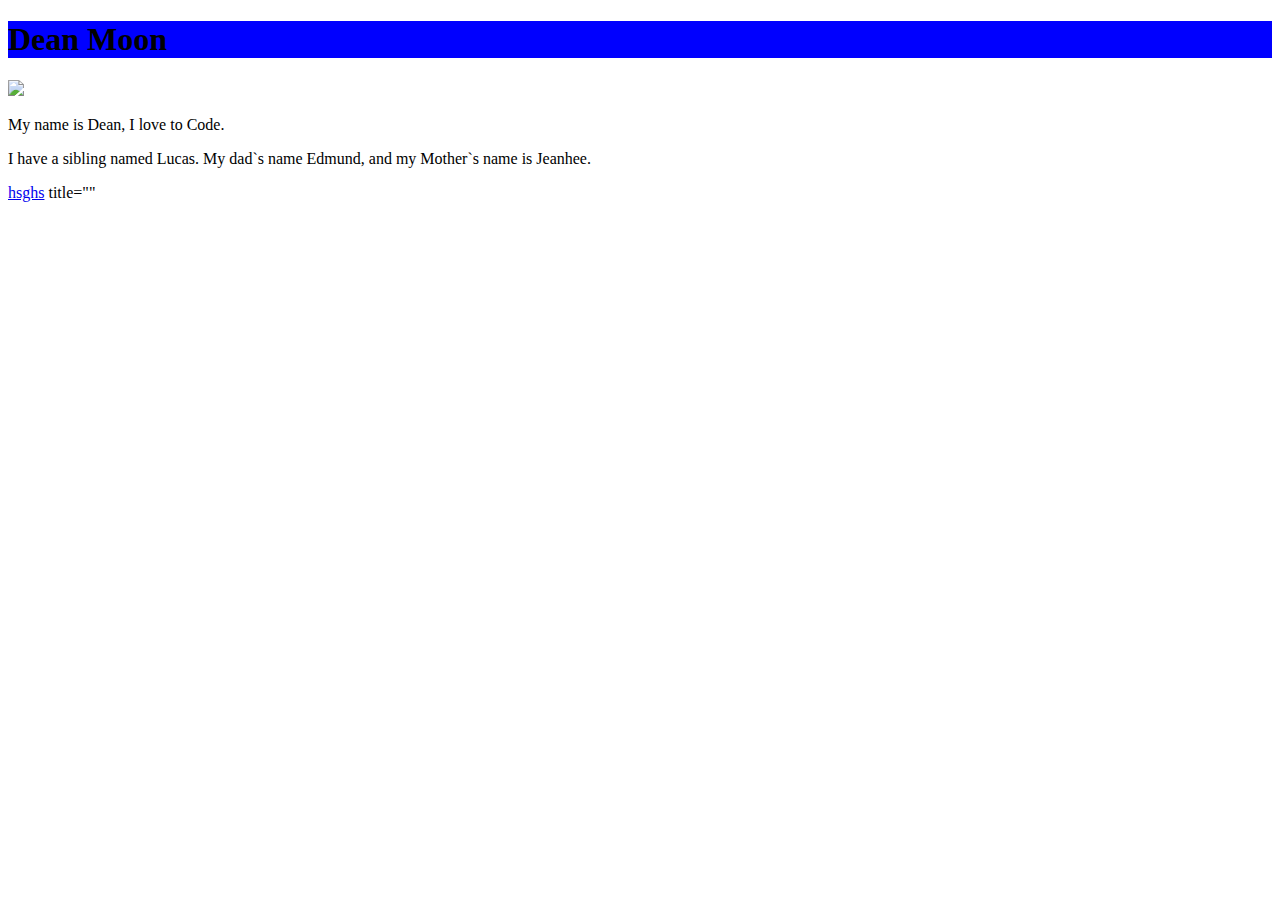
==== index.html @ 0bdb427e "added links" ====
<!DOCTYPE html>
<html>
<head>
	<title>Dean's Website</title>
	<link rel="stylesheet" type="text/css" href="style.css">
</head>

<body>
<h1>Dean Moon</h1>
<img src="dean.jpg">
<p>My name is Dean, I love to Code.</p>

<p>I have a sibling named Lucas. My dad`s name Edmund, and my Mother`s name is Jeanhee.</p>
<a href="dean.jpg" >hsghs</a>

title=""







</body>
</html>
---- style.css ----
h1 {background:blue;}   
img{
	height:500px;
}
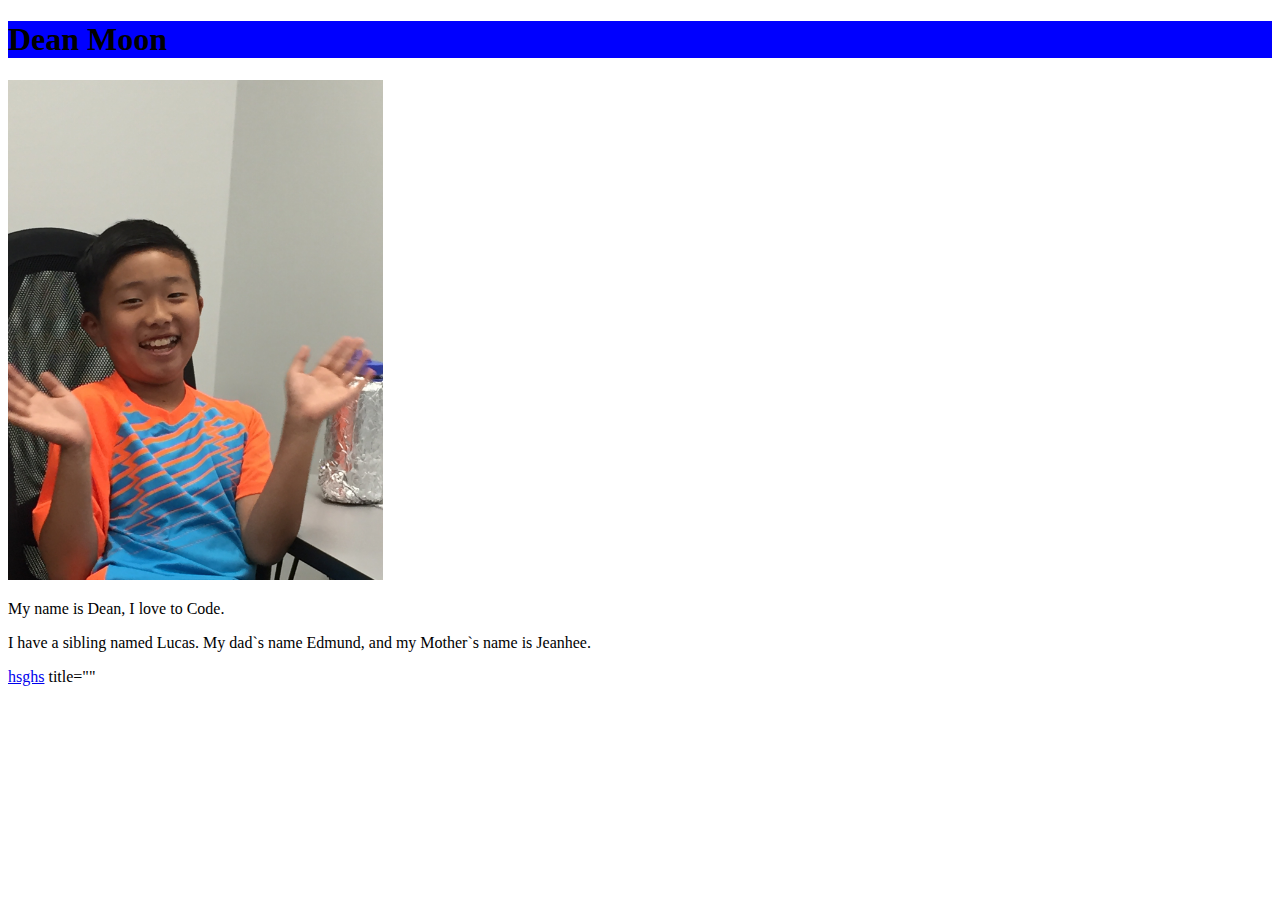
==== commit 6c52c432: "img fix" ====
--- a/index.html
+++ b/index.html
@@ -7,11 +7,11 @@
 
 <body>
 <h1>Dean Moon</h1>
-<img src="dean.jpg">
+<img src="Dean.jpg">
 <p>My name is Dean, I love to Code.</p>
 
 <p>I have a sibling named Lucas. My dad`s name Edmund, and my Mother`s name is Jeanhee.</p>
-<a href="dean.jpg" >hsghs</a>
+<a href="Dean.jpg" >hsghs</a>
 
 title=""
 
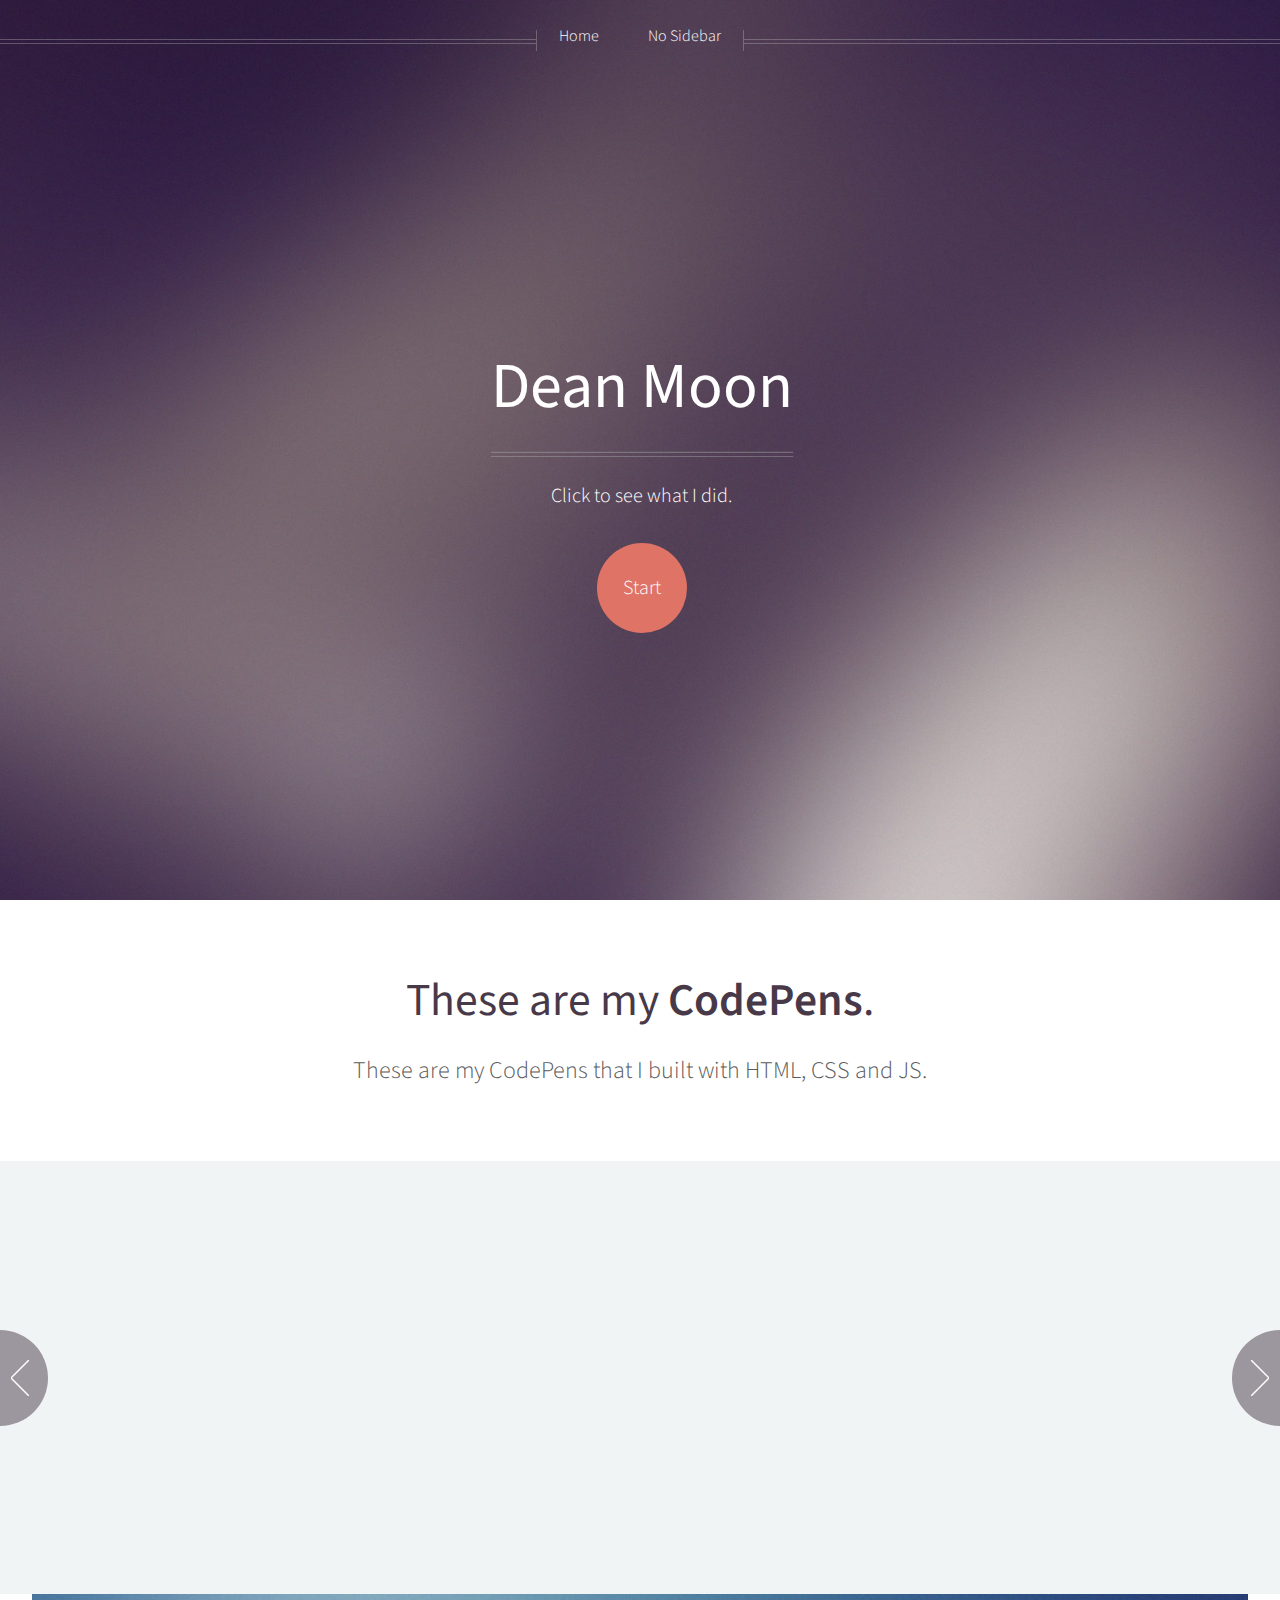
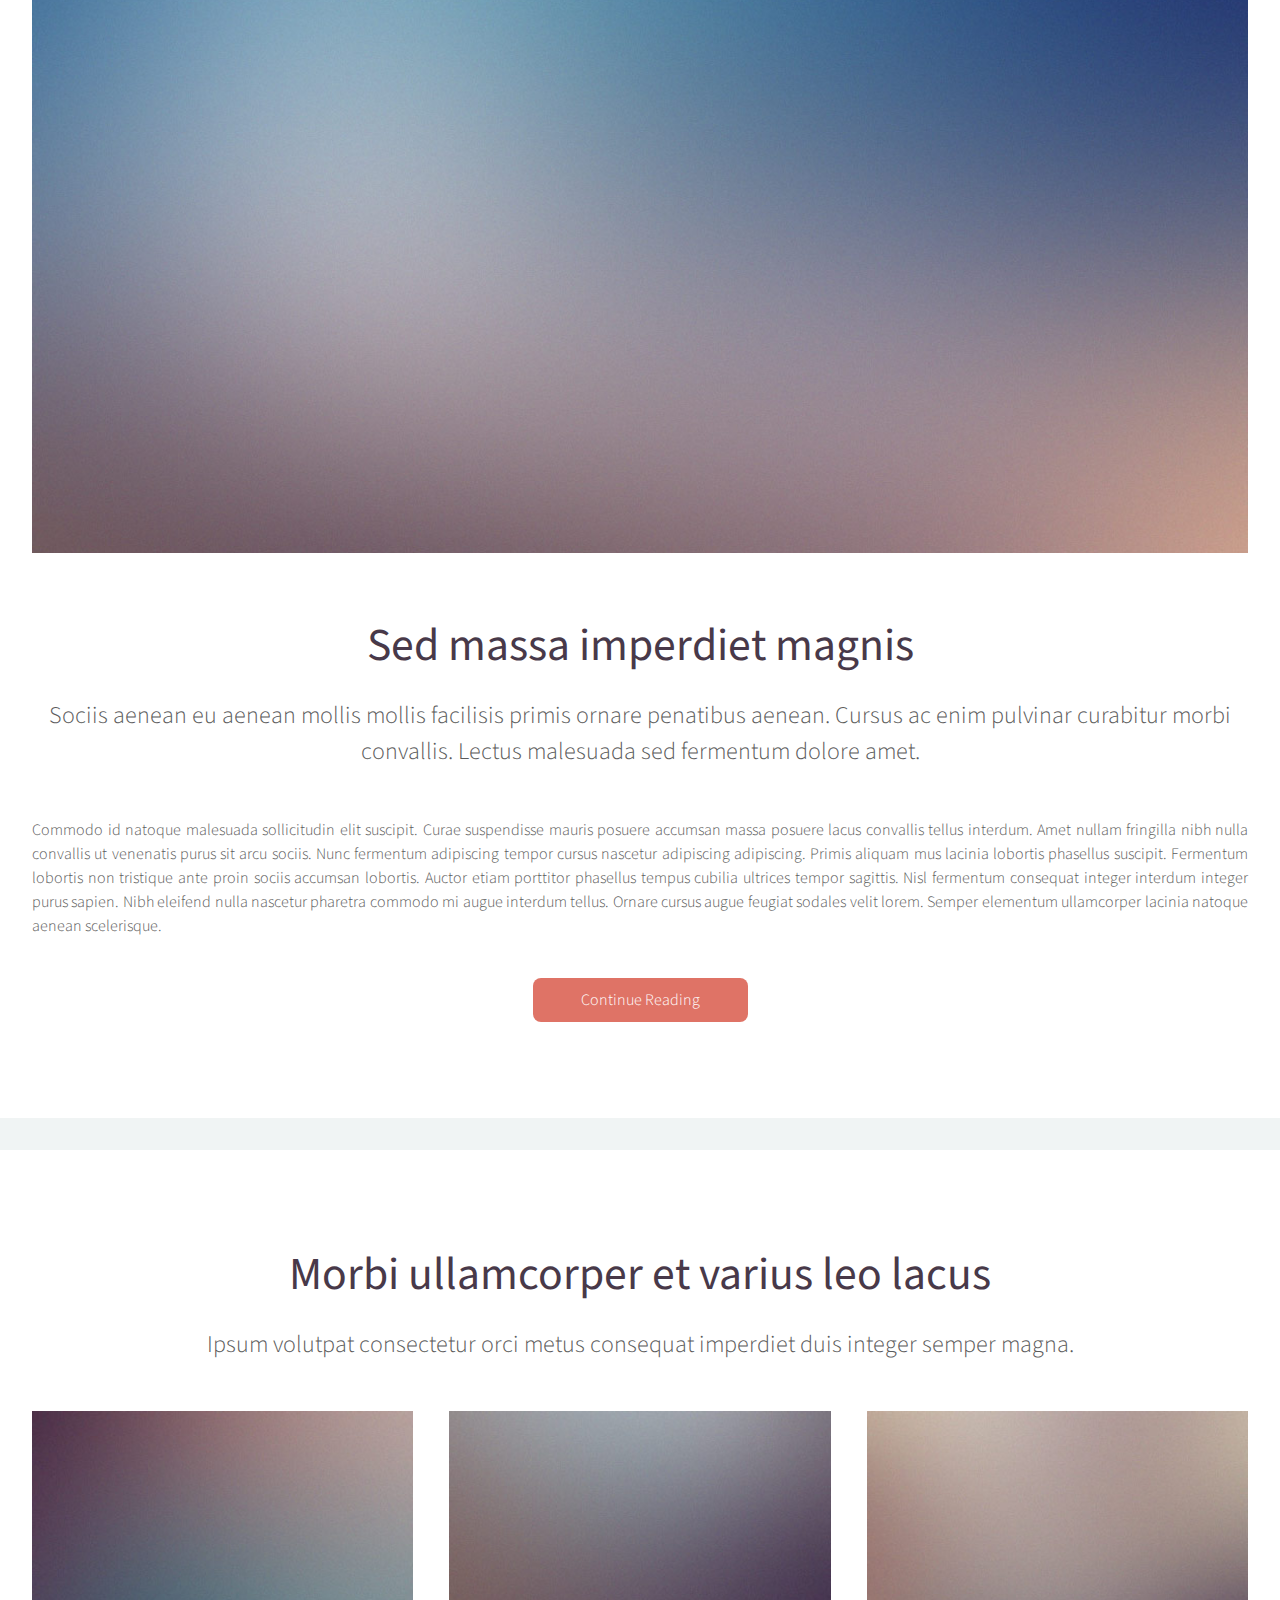
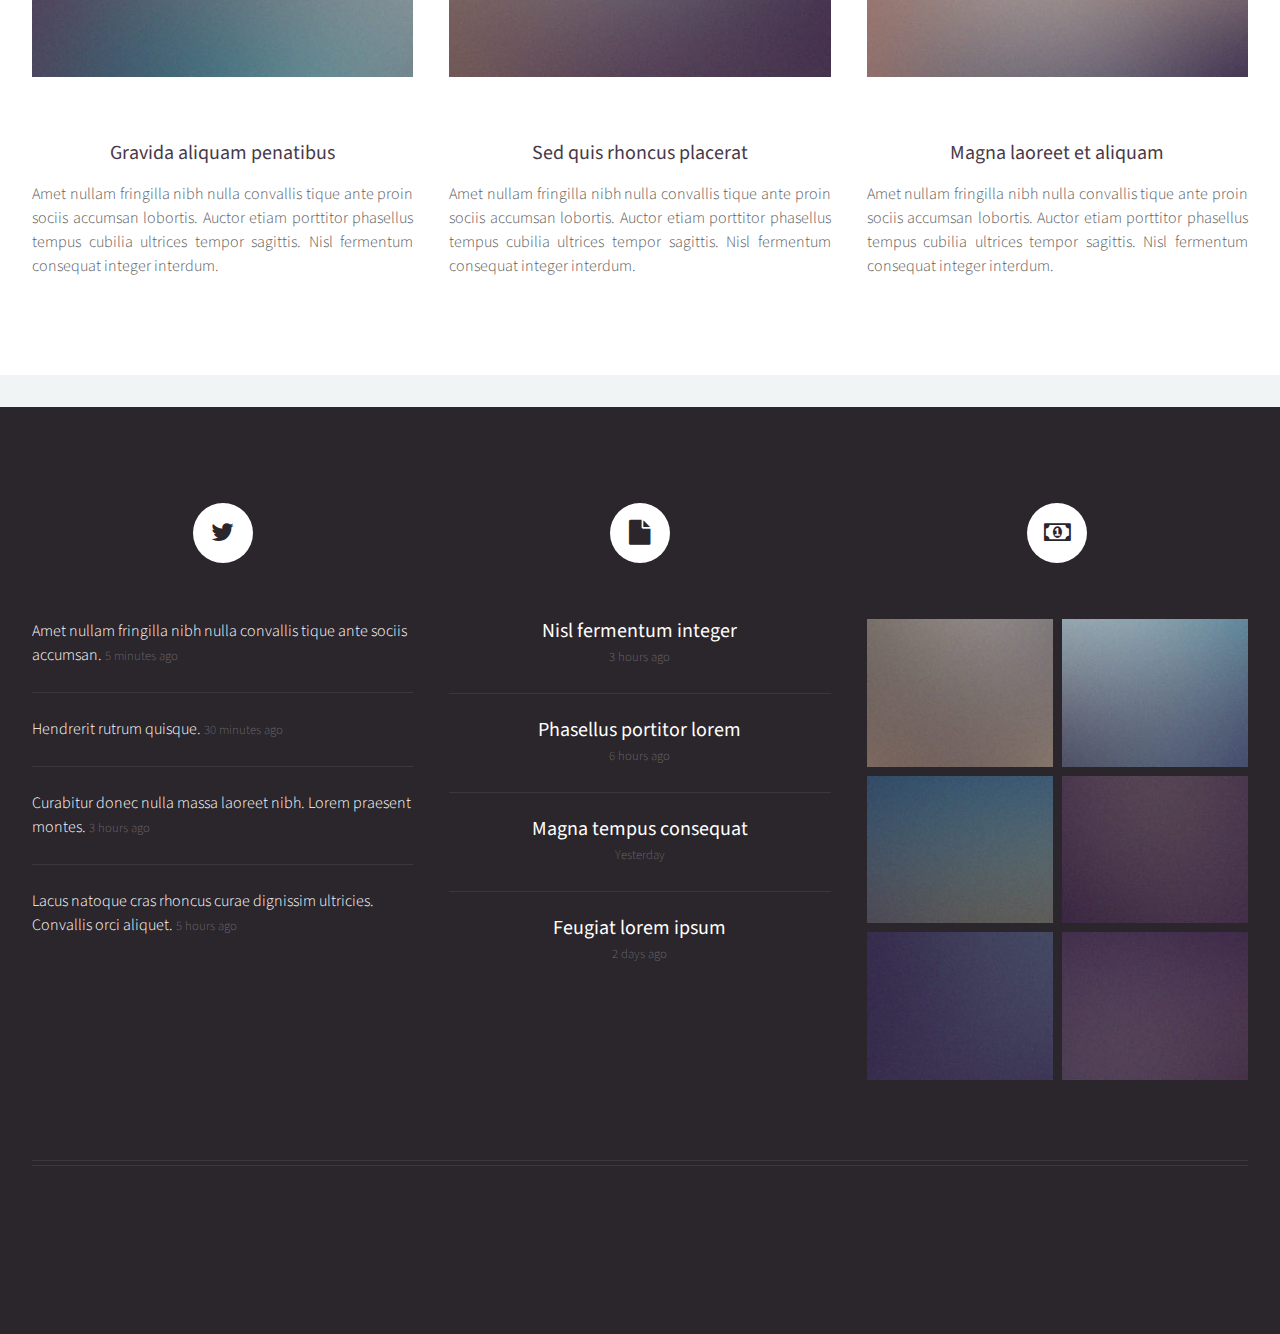
==== commit 46b3cc7b: "class 4" ====
--- a/index.html
+++ b/index.html
@@ -1,25 +1,387 @@
-<!DOCTYPE html>
-<html>
-<head>
-	<title>Dean's Website</title>
-	<link rel="stylesheet" type="text/css" href="style.css">
-</head>
-
-<body>
-<h1>Dean Moon</h1>
-<img src="Dean.jpg">
-<p>My name is Dean, I love to Code.</p>
-
-<p>I have a sibling named Lucas. My dad`s name Edmund, and my Mother`s name is Jeanhee.</p>
-<a href="Dean.jpg" >hsghs</a>
-
-title=""
-
-
-
-
-
-
-
-</body>
-</html>	+<!DOCTYPE HTML>
+<!--
+	Helios by HTML5 UP
+	html5up.net | @ajlkn
+	Free for personal and commercial use under the CCA 3.0 license (html5up.net/license)
+-->
+<html>
+	<head>
+		<title>By Dean Moon</title>
+		<meta charset="utf-8" />
+		<meta name="viewport" content="width=device-width, initial-scale=1" />
+		<!--[if lte IE 8]><script src="assets/js/ie/html5shiv.js"></script><![endif]-->
+		<link rel="stylesheet" href="assets/css/main.css" />
+		<!--[if lte IE 8]><link rel="stylesheet" href="assets/css/ie8.css" /><![endif]-->
+	</head>
+	<body class="homepage">
+		<div id="page-wrapper">
+
+			<!-- Header -->
+				<div id="header">
+
+					<!-- Inner -->
+						<div class="inner">
+							<header>
+								<h1><a href="index.html" id="logo">Dean Moon</a></h1>
+								<hr />
+								<p>Click to see what I did.</p>
+							</header>
+							<footer>
+								<a href="#banner" class="button circled scrolly">Start</a>
+							</footer>
+						</div>
+
+					<!-- Nav -->
+						<nav id="nav">
+							<ul>
+								<li><a href="index.html">Home</a></li>
+								<!--<li>
+									 <a href="#">Dropdown</a>
+									<ul>
+										<li><a href="#">Lorem ipsum dolor</a></li>
+										<li><a href="#">Magna phasellus</a></li>
+										<li><a href="#">Etiam dolore nisl</a></li>
+										<li>
+											<a href="#">And a submenu &hellip;</a>
+											<ul>
+												<li><a href="#">Lorem ipsum dolor</a></li>
+												<li><a href="#">Phasellus consequat</a></li>
+												<li><a href="#">Magna phasellus</a></li>
+												<li><a href="#">Etiam dolore nisl</a></li>
+											</ul>
+										</li>
+										<li><a href="#">Veroeros feugiat</a></li>
+									</ul> 
+								</li>-->
+								<!-- <li><a href="left-sidebar.html">Left Sidebar</a></li>
+								<li><a href="right-sidebar.html">Right Sidebar</a></li> -->
+								<li><a href="no-sidebar.html">No Sidebar</a></li>
+							</ul>
+						</nav>
+
+				</div>
+
+			<!-- Banner -->
+				<section id="banner">
+					<header>
+						<h2>These are my <strong>CodePens</strong>.</h2>
+						<p>
+							These are my CodePens that I built with HTML, CSS and JS.
+						</p>
+					</header>
+				</section>
+
+			<!-- Carousel -->
+				<section class="carousel">
+					<div class="reel">
+
+						<article>
+							<a href="#" class="image featured"><img src="images/pic01.jpg" alt="" /></a>
+							<header>
+								<h3><a href="#">Pulvinar sagittis congue</a></h3>
+							</header>
+							<p>Commodo id natoque malesuada sollicitudin elit suscipit magna.</p>
+						</article>
+
+						<article>
+							<a href="#" class="image featured"><img src="images/pic02.jpg" alt="" /></a>
+							<header>
+								<h3><a href="#">Fermentum sagittis proin</a></h3>
+							</header>
+							<p>Commodo id natoque malesuada sollicitudin elit suscipit magna.</p>
+						</article>
+
+						<article>
+							<a href="#" class="image featured"><img src="images/pic03.jpg" alt="" /></a>
+							<header>
+								<h3><a href="#">Sed quis rhoncus placerat</a></h3>
+							</header>
+							<p>Commodo id natoque malesuada sollicitudin elit suscipit magna.</p>
+						</article>
+
+						<article>
+							<a href="#" class="image featured"><img src="images/pic04.jpg" alt="" /></a>
+							<header>
+								<h3><a href="#">Ultrices urna sit lobortis</a></h3>
+							</header>
+							<p>Commodo id natoque malesuada sollicitudin elit suscipit magna.</p>
+						</article>
+
+						<article>
+							<a href="#" class="image featured"><img src="images/pic05.jpg" alt="" /></a>
+							<header>
+								<h3><a href="#">Varius magnis sollicitudin</a></h3>
+							</header>
+							<p>Commodo id natoque malesuada sollicitudin elit suscipit magna.</p>
+						</article>
+
+						<article>
+							<a href="#" class="image featured"><img src="images/pic01.jpg" alt="" /></a>
+							<header>
+								<h3><a href="#">Pulvinar sagittis congue</a></h3>
+							</header>
+							<p>Commodo id natoque malesuada sollicitudin elit suscipit magna.</p>
+						</article>
+
+						<article>
+							<a href="#" class="image featured"><img src="images/pic02.jpg" alt="" /></a>
+							<header>
+								<h3><a href="#">Fermentum sagittis proin</a></h3>
+							</header>
+							<p>Commodo id natoque malesuada sollicitudin elit suscipit magna.</p>
+						</article>
+
+						<article>
+							<a href="#" class="image featured"><img src="images/pic03.jpg" alt="" /></a>
+							<header>
+								<h3><a href="#">Sed quis rhoncus placerat</a></h3>
+							</header>
+							<p>Commodo id natoque malesuada sollicitudin elit suscipit magna.</p>
+						</article>
+
+						<article>
+							<a href="#" class="image featured"><img src="images/pic04.jpg" alt="" /></a>
+							<header>
+								<h3><a href="#">Ultrices urna sit lobortis</a></h3>
+							</header>
+							<p>Commodo id natoque malesuada sollicitudin elit suscipit magna.</p>
+						</article>
+
+						<article>
+							<a href="#" class="image featured"><img src="images/pic05.jpg" alt="" /></a>
+							<header>
+								<h3><a href="#">Varius magnis sollicitudin</a></h3>
+							</header>
+							<p>Commodo id natoque malesuada sollicitudin elit suscipit magna.</p>
+						</article>
+
+					</div>
+				</section>
+
+			<!-- Main -->
+				<div class="wrapper style2">
+
+					<article id="main" class="container special">
+						<a href="#" class="image featured"><img src="images/pic06.jpg" alt="" /></a>
+						<header>
+							<h2><a href="#">Sed massa imperdiet magnis</a></h2>
+							<p>
+								Sociis aenean eu aenean mollis mollis facilisis primis ornare penatibus aenean. Cursus ac enim
+								pulvinar curabitur morbi convallis. Lectus malesuada sed fermentum dolore amet.
+							</p>
+						</header>
+						<p>
+							Commodo id natoque malesuada sollicitudin elit suscipit. Curae suspendisse mauris posuere accumsan massa
+							posuere lacus convallis tellus interdum. Amet nullam fringilla nibh nulla convallis ut venenatis purus
+							sit arcu sociis. Nunc fermentum adipiscing tempor cursus nascetur adipiscing adipiscing. Primis aliquam
+							mus lacinia lobortis phasellus suscipit. Fermentum lobortis non tristique ante proin sociis accumsan
+							lobortis. Auctor etiam porttitor phasellus tempus cubilia ultrices tempor sagittis. Nisl fermentum
+							consequat integer interdum integer purus sapien. Nibh eleifend nulla nascetur pharetra commodo mi augue
+							interdum tellus. Ornare cursus augue feugiat sodales velit lorem. Semper elementum ullamcorper lacinia
+							natoque aenean scelerisque.
+						</p>
+						<footer>
+							<a href="#" class="button">Continue Reading</a>
+						</footer>
+					</article>
+
+				</div>
+
+			<!-- Features -->
+				<div class="wrapper style1">
+
+					<section id="features" class="container special">
+						<header>
+							<h2>Morbi ullamcorper et varius leo lacus</h2>
+							<p>Ipsum volutpat consectetur orci metus consequat imperdiet duis integer semper magna.</p>
+						</header>
+						<div class="row">
+							<article class="4u 12u(mobile) special">
+								<a href="#" class="image featured"><img src="images/pic07.jpg" alt="" /></a>
+								<header>
+									<h3><a href="#">Gravida aliquam penatibus</a></h3>
+								</header>
+								<p>
+									Amet nullam fringilla nibh nulla convallis tique ante proin sociis accumsan lobortis. Auctor etiam
+									porttitor phasellus tempus cubilia ultrices tempor sagittis. Nisl fermentum consequat integer interdum.
+								</p>
+							</article>
+							<article class="4u 12u(mobile) special">
+								<a href="#" class="image featured"><img src="images/pic08.jpg" alt="" /></a>
+								<header>
+									<h3><a href="#">Sed quis rhoncus placerat</a></h3>
+								</header>
+								<p>
+									Amet nullam fringilla nibh nulla convallis tique ante proin sociis accumsan lobortis. Auctor etiam
+									porttitor phasellus tempus cubilia ultrices tempor sagittis. Nisl fermentum consequat integer interdum.
+								</p>
+							</article>
+							<article class="4u 12u(mobile) special">
+								<a href="#" class="image featured"><img src="images/pic09.jpg" alt="" /></a>
+								<header>
+									<h3><a href="#">Magna laoreet et aliquam</a></h3>
+								</header>
+								<p>
+									Amet nullam fringilla nibh nulla convallis tique ante proin sociis accumsan lobortis. Auctor etiam
+									porttitor phasellus tempus cubilia ultrices tempor sagittis. Nisl fermentum consequat integer interdum.
+								</p>
+							</article>
+						</div>
+					</section>
+
+				</div>
+
+			<!-- Footer -->
+				<div id="footer">
+					<div class="container">
+						<div class="row">
+
+							<!-- Tweets -->
+								<section class="4u 12u(mobile)">
+									<header>
+										<h2 class="icon fa-twitter circled"><span class="label">Tweets</span></h2>
+									</header>
+									<ul class="divided">
+										<li>
+											<article class="tweet">
+												Amet nullam fringilla nibh nulla convallis tique ante sociis accumsan.
+												<span class="timestamp">5 minutes ago</span>
+											</article>
+										</li>
+										<li>
+											<article class="tweet">
+												Hendrerit rutrum quisque.
+												<span class="timestamp">30 minutes ago</span>
+											</article>
+										</li>
+										<li>
+											<article class="tweet">
+												Curabitur donec nulla massa laoreet nibh. Lorem praesent montes.
+												<span class="timestamp">3 hours ago</span>
+											</article>
+										</li>
+										<li>
+											<article class="tweet">
+												Lacus natoque cras rhoncus curae dignissim ultricies. Convallis orci aliquet.
+												<span class="timestamp">5 hours ago</span>
+											</article>
+										</li>
+									</ul>
+								</section>
+
+							<!-- Posts -->
+								<section class="4u 12u(mobile)">
+									<header>
+										<h2 class="icon fa-file circled"><span class="label">Posts</span></h2>
+									</header>
+									<ul class="divided">
+										<li>
+											<article class="post stub">
+												<header>
+													<h3><a href="#">Nisl fermentum integer</a></h3>
+												</header>
+												<span class="timestamp">3 hours ago</span>
+											</article>
+										</li>
+										<li>
+											<article class="post stub">
+												<header>
+													<h3><a href="#">Phasellus portitor lorem</a></h3>
+												</header>
+												<span class="timestamp">6 hours ago</span>
+											</article>
+										</li>
+										<li>
+											<article class="post stub">
+												<header>
+													<h3><a href="#">Magna tempus consequat</a></h3>
+												</header>
+												<span class="timestamp">Yesterday</span>
+											</article>
+										</li>
+										<li>
+											<article class="post stub">
+												<header>
+													<h3><a href="#">Feugiat lorem ipsum</a></h3>
+												</header>
+												<span class="timestamp">2 days ago</span>
+											</article>
+										</li>
+									</ul>
+								</section>
+
+							<!-- Photos -->
+								<section class="4u 12u(mobile)">
+									<header>
+										<h2 class="icon fa-money circled"><span class="label">Photos</span></h2>
+									</header>
+									<div class="row 25%">
+										<div class="6u">
+											<a href="#" class="image fit"><img src="images/pic10.jpg" alt="" /></a>
+										</div>
+										<div class="6u$">
+											<a href="#" class="image fit"><img src="images/pic11.jpg" alt="" /></a>
+										</div>
+										<div class="6u">
+											<a href="#" class="image fit"><img src="images/pic12.jpg" alt="" /></a>
+										</div>
+										<div class="6u$">
+											<a href="#" class="image fit"><img src="images/pic13.jpg" alt="" /></a>
+										</div>
+										<div class="6u">
+											<a href="#" class="image fit"><img src="images/pic14.jpg" alt="" /></a>
+										</div>
+										<div class="6u$">
+											<a href="#" class="image fit"><img src="images/pic15.jpg" alt="" /></a>
+										</div>
+									</div>
+								</section>
+
+						</div>
+						<hr />
+						<div class="row">
+							<div class="12u">
+
+								<!-- Contact -->
+									<!-- <section class="contact">
+										<header>
+											<h3>Nisl turpis nascetur interdum?</h3>
+										</header>
+										<p>Urna nisl non quis interdum mus ornare ridiculus egestas ridiculus lobortis vivamus tempor aliquet.</p>
+										<ul class="icons">
+											<li><a href="#" class="icon fa-twitter"><span class="label">Twitter</span></a></li>
+											<li><a href="#" class="icon fa-facebook"><span class="label">Facebook</span></a></li>
+											<li><a href="#" class="icon fa-instagram"><span class="label">Instagram</span></a></li>
+											<li><a href="#" class="icon fa-pinterest"><span class="label">Pinterest</span></a></li>
+											<li><a href="#" class="icon fa-dribbble"><span class="label">Dribbble</span></a></li>
+											<li><a href="#" class="icon fa-linkedin"><span class="label">Linkedin</span></a></li>
+										</ul>
+									</section>
+ -->
+								<!-- Copyright -->
+									<!-- <div class="copyright">
+										<ul class="menu">
+											<li>&copy; Untitled. All rights reserved.</li><li>Design: <a href="http://html5up.net">HTML5 UP</a></li>
+										</ul>
+									</div> -->
+
+							</div>
+
+						</div>
+					</div>
+				</div>
+
+		</div>
+
+		<!-- Scripts -->
+			<script src="assets/js/jquery.min.js"></script>
+			<script src="assets/js/jquery.dropotron.min.js"></script>
+			<script src="assets/js/jquery.scrolly.min.js"></script>
+			<script src="assets/js/jquery.onvisible.min.js"></script>
+			<script src="assets/js/skel.min.js"></script>
+			<script src="assets/js/util.js"></script>
+			<!--[if lte IE 8]><script src="assets/js/ie/respond.min.js"></script><![endif]-->
+			<script src="assets/js/main.js"></script>
+
+	</body>
+</html>--- a/assets/css/main.css
+++ b/assets/css/main.css
@@ -0,0 +1,3042 @@
+@import url("http://fonts.googleapis.com/css?family=Source+Sans+Pro:300,300italic,400,400italic,600");
+@import url("font-awesome.min.css");
+
+/*
+	Helios by HTML5 UP
+	html5up.net | @ajlkn
+	Free for personal and commercial use under the CCA 3.0 license (html5up.net/license)
+*/
+
+/* Reset */
+
+	html, body, div, span, applet, object, iframe, h1, h2, h3, h4, h5, h6, p, blockquote, pre, a, abbr, acronym, address, big, cite, code, del, dfn, em, img, ins, kbd, q, s, samp, small, strike, strong, sub, sup, tt, var, b, u, i, center, dl, dt, dd, ol, ul, li, fieldset, form, label, legend, table, caption, tbody, tfoot, thead, tr, th, td, article, aside, canvas, details, embed, figure, figcaption, footer, header, hgroup, menu, nav, output, ruby, section, summary, time, mark, audio, video {
+		margin: 0;
+		padding: 0;
+		border: 0;
+		font-size: 100%;
+		font: inherit;
+		vertical-align: baseline;
+	}
+
+	article, aside, details, figcaption, figure, footer, header, hgroup, menu, nav, section {
+		display: block;
+	}
+
+	body {
+		line-height: 1;
+	}
+
+	ol, ul {
+		list-style: none;
+	}
+
+	blockquote, q {
+		quotes: none;
+	}
+
+	blockquote:before, blockquote:after, q:before, q:after {
+		content: '';
+		content: none;
+	}
+
+	table {
+		border-collapse: collapse;
+		border-spacing: 0;
+	}
+
+	body {
+		-webkit-text-size-adjust: none;
+	}
+
+/* Box Model */
+
+	*, *:before, *:after {
+		-moz-box-sizing: border-box;
+		-webkit-box-sizing: border-box;
+		box-sizing: border-box;
+	}
+
+/* Containers */
+
+	.container {
+		margin-left: auto;
+		margin-right: auto;
+	}
+
+	.container.\31 25\25 {
+		width: 100%;
+		max-width: 1750px;
+		min-width: 1400px;
+	}
+
+	.container.\37 5\25 {
+		width: 1050px;
+	}
+
+	.container.\35 0\25 {
+		width: 700px;
+	}
+
+	.container.\32 5\25 {
+		width: 350px;
+	}
+
+	.container {
+		width: 1400px;
+	}
+
+	@media screen and (max-width: 1680px) {
+
+		.container.\31 25\25 {
+			width: 100%;
+			max-width: 1500px;
+			min-width: 1200px;
+		}
+
+		.container.\37 5\25 {
+			width: 900px;
+		}
+
+		.container.\35 0\25 {
+			width: 600px;
+		}
+
+		.container.\32 5\25 {
+			width: 300px;
+		}
+
+		.container {
+			width: 1200px;
+		}
+
+	}
+
+	@media screen and (max-width: 1280px) {
+
+		.container.\31 25\25 {
+			width: 100%;
+			max-width: 125%;
+			min-width: 100%;
+		}
+
+		.container.\37 5\25 {
+			width: 75%;
+		}
+
+		.container.\35 0\25 {
+			width: 50%;
+		}
+
+		.container.\32 5\25 {
+			width: 25%;
+		}
+
+		.container {
+			width: 100%;
+		}
+
+	}
+
+	@media screen and (max-width: 960px) {
+
+		.container.\31 25\25 {
+			width: 100%;
+			max-width: 125%;
+			min-width: 100%;
+		}
+
+		.container.\37 5\25 {
+			width: 75%;
+		}
+
+		.container.\35 0\25 {
+			width: 50%;
+		}
+
+		.container.\32 5\25 {
+			width: 25%;
+		}
+
+		.container {
+			width: 100%;
+		}
+
+	}
+
+	@media screen and (max-width: 840px) {
+
+		.container.\31 25\25 {
+			width: 100%;
+			max-width: 125%;
+			min-width: 100%;
+		}
+
+		.container.\37 5\25 {
+			width: 75%;
+		}
+
+		.container.\35 0\25 {
+			width: 50%;
+		}
+
+		.container.\32 5\25 {
+			width: 25%;
+		}
+
+		.container {
+			width: 100% !important;
+		}
+
+	}
+
+	@media screen and (max-width: 736px) {
+
+		.container.\31 25\25 {
+			width: 100%;
+			max-width: 125%;
+			min-width: 100%;
+		}
+
+		.container.\37 5\25 {
+			width: 75%;
+		}
+
+		.container.\35 0\25 {
+			width: 50%;
+		}
+
+		.container.\32 5\25 {
+			width: 25%;
+		}
+
+		.container {
+			width: 100% !important;
+		}
+
+	}
+
+/* Grid */
+
+	.row {
+		border-bottom: solid 1px transparent;
+		-moz-box-sizing: border-box;
+		-webkit-box-sizing: border-box;
+		box-sizing: border-box;
+	}
+
+	.row > * {
+		float: left;
+		-moz-box-sizing: border-box;
+		-webkit-box-sizing: border-box;
+		box-sizing: border-box;
+	}
+
+	.row:after, .row:before {
+		content: '';
+		display: block;
+		clear: both;
+		height: 0;
+	}
+
+	.row.uniform > * > :first-child {
+		margin-top: 0;
+	}
+
+	.row.uniform > * > :last-child {
+		margin-bottom: 0;
+	}
+
+	.row.\30 \25 > * {
+		padding: 0px 0 0 0px;
+	}
+
+	.row.\30 \25 {
+		margin: 0px 0 -1px 0px;
+	}
+
+	.row.uniform.\30 \25 > * {
+		padding: 0px 0 0 0px;
+	}
+
+	.row.uniform.\30 \25 {
+		margin: 0px 0 -1px 0px;
+	}
+
+	.row > * {
+		padding: 48px 0 0 48px;
+	}
+
+	.row {
+		margin: -48px 0 -1px -48px;
+	}
+
+	.row.uniform > * {
+		padding: 48px 0 0 48px;
+	}
+
+	.row.uniform {
+		margin: -48px 0 -1px -48px;
+	}
+
+	.row.\32 00\25 > * {
+		padding: 96px 0 0 96px;
+	}
+
+	.row.\32 00\25 {
+		margin: -96px 0 -1px -96px;
+	}
+
+	.row.uniform.\32 00\25 > * {
+		padding: 96px 0 0 96px;
+	}
+
+	.row.uniform.\32 00\25 {
+		margin: -96px 0 -1px -96px;
+	}
+
+	.row.\31 50\25 > * {
+		padding: 72px 0 0 72px;
+	}
+
+	.row.\31 50\25 {
+		margin: -72px 0 -1px -72px;
+	}
+
+	.row.uniform.\31 50\25 > * {
+		padding: 72px 0 0 72px;
+	}
+
+	.row.uniform.\31 50\25 {
+		margin: -72px 0 -1px -72px;
+	}
+
+	.row.\35 0\25 > * {
+		padding: 24px 0 0 24px;
+	}
+
+	.row.\35 0\25 {
+		margin: -24px 0 -1px -24px;
+	}
+
+	.row.uniform.\35 0\25 > * {
+		padding: 24px 0 0 24px;
+	}
+
+	.row.uniform.\35 0\25 {
+		margin: -24px 0 -1px -24px;
+	}
+
+	.row.\32 5\25 > * {
+		padding: 12px 0 0 12px;
+	}
+
+	.row.\32 5\25 {
+		margin: -12px 0 -1px -12px;
+	}
+
+	.row.uniform.\32 5\25 > * {
+		padding: 12px 0 0 12px;
+	}
+
+	.row.uniform.\32 5\25 {
+		margin: -12px 0 -1px -12px;
+	}
+
+	.\31 2u, .\31 2u\24 {
+		width: 100%;
+		clear: none;
+		margin-left: 0;
+	}
+
+	.\31 1u, .\31 1u\24 {
+		width: 91.6666666667%;
+		clear: none;
+		margin-left: 0;
+	}
+
+	.\31 0u, .\31 0u\24 {
+		width: 83.3333333333%;
+		clear: none;
+		margin-left: 0;
+	}
+
+	.\39 u, .\39 u\24 {
+		width: 75%;
+		clear: none;
+		margin-left: 0;
+	}
+
+	.\38 u, .\38 u\24 {
+		width: 66.6666666667%;
+		clear: none;
+		margin-left: 0;
+	}
+
+	.\37 u, .\37 u\24 {
+		width: 58.3333333333%;
+		clear: none;
+		margin-left: 0;
+	}
+
+	.\36 u, .\36 u\24 {
+		width: 50%;
+		clear: none;
+		margin-left: 0;
+	}
+
+	.\35 u, .\35 u\24 {
+		width: 41.6666666667%;
+		clear: none;
+		margin-left: 0;
+	}
+
+	.\34 u, .\34 u\24 {
+		width: 33.3333333333%;
+		clear: none;
+		margin-left: 0;
+	}
+
+	.\33 u, .\33 u\24 {
+		width: 25%;
+		clear: none;
+		margin-left: 0;
+	}
+
+	.\32 u, .\32 u\24 {
+		width: 16.6666666667%;
+		clear: none;
+		margin-left: 0;
+	}
+
+	.\31 u, .\31 u\24 {
+		width: 8.3333333333%;
+		clear: none;
+		margin-left: 0;
+	}
+
+	.\31 2u\24 + *,
+	.\31 1u\24 + *,
+	.\31 0u\24 + *,
+	.\39 u\24 + *,
+	.\38 u\24 + *,
+	.\37 u\24 + *,
+	.\36 u\24 + *,
+	.\35 u\24 + *,
+	.\34 u\24 + *,
+	.\33 u\24 + *,
+	.\32 u\24 + *,
+	.\31 u\24 + * {
+		clear: left;
+	}
+
+	.\-11u {
+		margin-left: 91.66667%;
+	}
+
+	.\-10u {
+		margin-left: 83.33333%;
+	}
+
+	.\-9u {
+		margin-left: 75%;
+	}
+
+	.\-8u {
+		margin-left: 66.66667%;
+	}
+
+	.\-7u {
+		margin-left: 58.33333%;
+	}
+
+	.\-6u {
+		margin-left: 50%;
+	}
+
+	.\-5u {
+		margin-left: 41.66667%;
+	}
+
+	.\-4u {
+		margin-left: 33.33333%;
+	}
+
+	.\-3u {
+		margin-left: 25%;
+	}
+
+	.\-2u {
+		margin-left: 16.66667%;
+	}
+
+	.\-1u {
+		margin-left: 8.33333%;
+	}
+
+	@media screen and (max-width: 1680px) {
+
+		.row > * {
+			padding: 48px 0 0 48px;
+		}
+
+		.row {
+			margin: -48px 0 -1px -48px;
+		}
+
+		.row.uniform > * {
+			padding: 48px 0 0 48px;
+		}
+
+		.row.uniform {
+			margin: -48px 0 -1px -48px;
+		}
+
+		.row.\32 00\25 > * {
+			padding: 96px 0 0 96px;
+		}
+
+		.row.\32 00\25 {
+			margin: -96px 0 -1px -96px;
+		}
+
+		.row.uniform.\32 00\25 > * {
+			padding: 96px 0 0 96px;
+		}
+
+		.row.uniform.\32 00\25 {
+			margin: -96px 0 -1px -96px;
+		}
+
+		.row.\31 50\25 > * {
+			padding: 72px 0 0 72px;
+		}
+
+		.row.\31 50\25 {
+			margin: -72px 0 -1px -72px;
+		}
+
+		.row.uniform.\31 50\25 > * {
+			padding: 72px 0 0 72px;
+		}
+
+		.row.uniform.\31 50\25 {
+			margin: -72px 0 -1px -72px;
+		}
+
+		.row.\35 0\25 > * {
+			padding: 24px 0 0 24px;
+		}
+
+		.row.\35 0\25 {
+			margin: -24px 0 -1px -24px;
+		}
+
+		.row.uniform.\35 0\25 > * {
+			padding: 24px 0 0 24px;
+		}
+
+		.row.uniform.\35 0\25 {
+			margin: -24px 0 -1px -24px;
+		}
+
+		.row.\32 5\25 > * {
+			padding: 12px 0 0 12px;
+		}
+
+		.row.\32 5\25 {
+			margin: -12px 0 -1px -12px;
+		}
+
+		.row.uniform.\32 5\25 > * {
+			padding: 12px 0 0 12px;
+		}
+
+		.row.uniform.\32 5\25 {
+			margin: -12px 0 -1px -12px;
+		}
+
+		.\31 2u\28wide\29, .\31 2u\24\28wide\29 {
+			width: 100%;
+			clear: none;
+			margin-left: 0;
+		}
+
+		.\31 1u\28wide\29, .\31 1u\24\28wide\29 {
+			width: 91.6666666667%;
+			clear: none;
+			margin-left: 0;
+		}
+
+		.\31 0u\28wide\29, .\31 0u\24\28wide\29 {
+			width: 83.3333333333%;
+			clear: none;
+			margin-left: 0;
+		}
+
+		.\39 u\28wide\29, .\39 u\24\28wide\29 {
+			width: 75%;
+			clear: none;
+			margin-left: 0;
+		}
+
+		.\38 u\28wide\29, .\38 u\24\28wide\29 {
+			width: 66.6666666667%;
+			clear: none;
+			margin-left: 0;
+		}
+
+		.\37 u\28wide\29, .\37 u\24\28wide\29 {
+			width: 58.3333333333%;
+			clear: none;
+			margin-left: 0;
+		}
+
+		.\36 u\28wide\29, .\36 u\24\28wide\29 {
+			width: 50%;
+			clear: none;
+			margin-left: 0;
+		}
+
+		.\35 u\28wide\29, .\35 u\24\28wide\29 {
+			width: 41.6666666667%;
+			clear: none;
+			margin-left: 0;
+		}
+
+		.\34 u\28wide\29, .\34 u\24\28wide\29 {
+			width: 33.3333333333%;
+			clear: none;
+			margin-left: 0;
+		}
+
+		.\33 u\28wide\29, .\33 u\24\28wide\29 {
+			width: 25%;
+			clear: none;
+			margin-left: 0;
+		}
+
+		.\32 u\28wide\29, .\32 u\24\28wide\29 {
+			width: 16.6666666667%;
+			clear: none;
+			margin-left: 0;
+		}
+
+		.\31 u\28wide\29, .\31 u\24\28wide\29 {
+			width: 8.3333333333%;
+			clear: none;
+			margin-left: 0;
+		}
+
+		.\31 2u\24\28wide\29 + *,
+		.\31 1u\24\28wide\29 + *,
+		.\31 0u\24\28wide\29 + *,
+		.\39 u\24\28wide\29 + *,
+		.\38 u\24\28wide\29 + *,
+		.\37 u\24\28wide\29 + *,
+		.\36 u\24\28wide\29 + *,
+		.\35 u\24\28wide\29 + *,
+		.\34 u\24\28wide\29 + *,
+		.\33 u\24\28wide\29 + *,
+		.\32 u\24\28wide\29 + *,
+		.\31 u\24\28wide\29 + * {
+			clear: left;
+		}
+
+		.\-11u\28wide\29 {
+			margin-left: 91.66667%;
+		}
+
+		.\-10u\28wide\29 {
+			margin-left: 83.33333%;
+		}
+
+		.\-9u\28wide\29 {
+			margin-left: 75%;
+		}
+
+		.\-8u\28wide\29 {
+			margin-left: 66.66667%;
+		}
+
+		.\-7u\28wide\29 {
+			margin-left: 58.33333%;
+		}
+
+		.\-6u\28wide\29 {
+			margin-left: 50%;
+		}
+
+		.\-5u\28wide\29 {
+			margin-left: 41.66667%;
+		}
+
+		.\-4u\28wide\29 {
+			margin-left: 33.33333%;
+		}
+
+		.\-3u\28wide\29 {
+			margin-left: 25%;
+		}
+
+		.\-2u\28wide\29 {
+			margin-left: 16.66667%;
+		}
+
+		.\-1u\28wide\29 {
+			margin-left: 8.33333%;
+		}
+
+	}
+
+	@media screen and (max-width: 1280px) {
+
+		.row > * {
+			padding: 36px 0 0 36px;
+		}
+
+		.row {
+			margin: -36px 0 -1px -36px;
+		}
+
+		.row.uniform > * {
+			padding: 36px 0 0 36px;
+		}
+
+		.row.uniform {
+			margin: -36px 0 -1px -36px;
+		}
+
+		.row.\32 00\25 > * {
+			padding: 72px 0 0 72px;
+		}
+
+		.row.\32 00\25 {
+			margin: -72px 0 -1px -72px;
+		}
+
+		.row.uniform.\32 00\25 > * {
+			padding: 72px 0 0 72px;
+		}
+
+		.row.uniform.\32 00\25 {
+			margin: -72px 0 -1px -72px;
+		}
+
+		.row.\31 50\25 > * {
+			padding: 54px 0 0 54px;
+		}
+
+		.row.\31 50\25 {
+			margin: -54px 0 -1px -54px;
+		}
+
+		.row.uniform.\31 50\25 > * {
+			padding: 54px 0 0 54px;
+		}
+
+		.row.uniform.\31 50\25 {
+			margin: -54px 0 -1px -54px;
+		}
+
+		.row.\35 0\25 > * {
+			padding: 18px 0 0 18px;
+		}
+
+		.row.\35 0\25 {
+			margin: -18px 0 -1px -18px;
+		}
+
+		.row.uniform.\35 0\25 > * {
+			padding: 18px 0 0 18px;
+		}
+
+		.row.uniform.\35 0\25 {
+			margin: -18px 0 -1px -18px;
+		}
+
+		.row.\32 5\25 > * {
+			padding: 9px 0 0 9px;
+		}
+
+		.row.\32 5\25 {
+			margin: -9px 0 -1px -9px;
+		}
+
+		.row.uniform.\32 5\25 > * {
+			padding: 9px 0 0 9px;
+		}
+
+		.row.uniform.\32 5\25 {
+			margin: -9px 0 -1px -9px;
+		}
+
+		.\31 2u\28normal\29, .\31 2u\24\28normal\29 {
+			width: 100%;
+			clear: none;
+			margin-left: 0;
+		}
+
+		.\31 1u\28normal\29, .\31 1u\24\28normal\29 {
+			width: 91.6666666667%;
+			clear: none;
+			margin-left: 0;
+		}
+
+		.\31 0u\28normal\29, .\31 0u\24\28normal\29 {
+			width: 83.3333333333%;
+			clear: none;
+			margin-left: 0;
+		}
+
+		.\39 u\28normal\29, .\39 u\24\28normal\29 {
+			width: 75%;
+			clear: none;
+			margin-left: 0;
+		}
+
+		.\38 u\28normal\29, .\38 u\24\28normal\29 {
+			width: 66.6666666667%;
+			clear: none;
+			margin-left: 0;
+		}
+
+		.\37 u\28normal\29, .\37 u\24\28normal\29 {
+			width: 58.3333333333%;
+			clear: none;
+			margin-left: 0;
+		}
+
+		.\36 u\28normal\29, .\36 u\24\28normal\29 {
+			width: 50%;
+			clear: none;
+			margin-left: 0;
+		}
+
+		.\35 u\28normal\29, .\35 u\24\28normal\29 {
+			width: 41.6666666667%;
+			clear: none;
+			margin-left: 0;
+		}
+
+		.\34 u\28normal\29, .\34 u\24\28normal\29 {
+			width: 33.3333333333%;
+			clear: none;
+			margin-left: 0;
+		}
+
+		.\33 u\28normal\29, .\33 u\24\28normal\29 {
+			width: 25%;
+			clear: none;
+			margin-left: 0;
+		}
+
+		.\32 u\28normal\29, .\32 u\24\28normal\29 {
+			width: 16.6666666667%;
+			clear: none;
+			margin-left: 0;
+		}
+
+		.\31 u\28normal\29, .\31 u\24\28normal\29 {
+			width: 8.3333333333%;
+			clear: none;
+			margin-left: 0;
+		}
+
+		.\31 2u\24\28normal\29 + *,
+		.\31 1u\24\28normal\29 + *,
+		.\31 0u\24\28normal\29 + *,
+		.\39 u\24\28normal\29 + *,
+		.\38 u\24\28normal\29 + *,
+		.\37 u\24\28normal\29 + *,
+		.\36 u\24\28normal\29 + *,
+		.\35 u\24\28normal\29 + *,
+		.\34 u\24\28normal\29 + *,
+		.\33 u\24\28normal\29 + *,
+		.\32 u\24\28normal\29 + *,
+		.\31 u\24\28normal\29 + * {
+			clear: left;
+		}
+
+		.\-11u\28normal\29 {
+			margin-left: 91.66667%;
+		}
+
+		.\-10u\28normal\29 {
+			margin-left: 83.33333%;
+		}
+
+		.\-9u\28normal\29 {
+			margin-left: 75%;
+		}
+
+		.\-8u\28normal\29 {
+			margin-left: 66.66667%;
+		}
+
+		.\-7u\28normal\29 {
+			margin-left: 58.33333%;
+		}
+
+		.\-6u\28normal\29 {
+			margin-left: 50%;
+		}
+
+		.\-5u\28normal\29 {
+			margin-left: 41.66667%;
+		}
+
+		.\-4u\28normal\29 {
+			margin-left: 33.33333%;
+		}
+
+		.\-3u\28normal\29 {
+			margin-left: 25%;
+		}
+
+		.\-2u\28normal\29 {
+			margin-left: 16.66667%;
+		}
+
+		.\-1u\28normal\29 {
+			margin-left: 8.33333%;
+		}
+
+	}
+
+	@media screen and (max-width: 960px) {
+
+		.row > * {
+			padding: 32px 0 0 32px;
+		}
+
+		.row {
+			margin: -32px 0 -1px -32px;
+		}
+
+		.row.uniform > * {
+			padding: 32px 0 0 32px;
+		}
+
+		.row.uniform {
+			margin: -32px 0 -1px -32px;
+		}
+
+		.row.\32 00\25 > * {
+			padding: 64px 0 0 64px;
+		}
+
+		.row.\32 00\25 {
+			margin: -64px 0 -1px -64px;
+		}
+
+		.row.uniform.\32 00\25 > * {
+			padding: 64px 0 0 64px;
+		}
+
+		.row.uniform.\32 00\25 {
+			margin: -64px 0 -1px -64px;
+		}
+
+		.row.\31 50\25 > * {
+			padding: 48px 0 0 48px;
+		}
+
+		.row.\31 50\25 {
+			margin: -48px 0 -1px -48px;
+		}
+
+		.row.uniform.\31 50\25 > * {
+			padding: 48px 0 0 48px;
+		}
+
+		.row.uniform.\31 50\25 {
+			margin: -48px 0 -1px -48px;
+		}
+
+		.row.\35 0\25 > * {
+			padding: 16px 0 0 16px;
+		}
+
+		.row.\35 0\25 {
+			margin: -16px 0 -1px -16px;
+		}
+
+		.row.uniform.\35 0\25 > * {
+			padding: 16px 0 0 16px;
+		}
+
+		.row.uniform.\35 0\25 {
+			margin: -16px 0 -1px -16px;
+		}
+
+		.row.\32 5\25 > * {
+			padding: 8px 0 0 8px;
+		}
+
+		.row.\32 5\25 {
+			margin: -8px 0 -1px -8px;
+		}
+
+		.row.uniform.\32 5\25 > * {
+			padding: 8px 0 0 8px;
+		}
+
+		.row.uniform.\32 5\25 {
+			margin: -8px 0 -1px -8px;
+		}
+
+		.\31 2u\28narrow\29, .\31 2u\24\28narrow\29 {
+			width: 100%;
+			clear: none;
+			margin-left: 0;
+		}
+
+		.\31 1u\28narrow\29, .\31 1u\24\28narrow\29 {
+			width: 91.6666666667%;
+			clear: none;
+			margin-left: 0;
+		}
+
+		.\31 0u\28narrow\29, .\31 0u\24\28narrow\29 {
+			width: 83.3333333333%;
+			clear: none;
+			margin-left: 0;
+		}
+
+		.\39 u\28narrow\29, .\39 u\24\28narrow\29 {
+			width: 75%;
+			clear: none;
+			margin-left: 0;
+		}
+
+		.\38 u\28narrow\29, .\38 u\24\28narrow\29 {
+			width: 66.6666666667%;
+			clear: none;
+			margin-left: 0;
+		}
+
+		.\37 u\28narrow\29, .\37 u\24\28narrow\29 {
+			width: 58.3333333333%;
+			clear: none;
+			margin-left: 0;
+		}
+
+		.\36 u\28narrow\29, .\36 u\24\28narrow\29 {
+			width: 50%;
+			clear: none;
+			margin-left: 0;
+		}
+
+		.\35 u\28narrow\29, .\35 u\24\28narrow\29 {
+			width: 41.6666666667%;
+			clear: none;
+			margin-left: 0;
+		}
+
+		.\34 u\28narrow\29, .\34 u\24\28narrow\29 {
+			width: 33.3333333333%;
+			clear: none;
+			margin-left: 0;
+		}
+
+		.\33 u\28narrow\29, .\33 u\24\28narrow\29 {
+			width: 25%;
+			clear: none;
+			margin-left: 0;
+		}
+
+		.\32 u\28narrow\29, .\32 u\24\28narrow\29 {
+			width: 16.6666666667%;
+			clear: none;
+			margin-left: 0;
+		}
+
+		.\31 u\28narrow\29, .\31 u\24\28narrow\29 {
+			width: 8.3333333333%;
+			clear: none;
+			margin-left: 0;
+		}
+
+		.\31 2u\24\28narrow\29 + *,
+		.\31 1u\24\28narrow\29 + *,
+		.\31 0u\24\28narrow\29 + *,
+		.\39 u\24\28narrow\29 + *,
+		.\38 u\24\28narrow\29 + *,
+		.\37 u\24\28narrow\29 + *,
+		.\36 u\24\28narrow\29 + *,
+		.\35 u\24\28narrow\29 + *,
+		.\34 u\24\28narrow\29 + *,
+		.\33 u\24\28narrow\29 + *,
+		.\32 u\24\28narrow\29 + *,
+		.\31 u\24\28narrow\29 + * {
+			clear: left;
+		}
+
+		.\-11u\28narrow\29 {
+			margin-left: 91.66667%;
+		}
+
+		.\-10u\28narrow\29 {
+			margin-left: 83.33333%;
+		}
+
+		.\-9u\28narrow\29 {
+			margin-left: 75%;
+		}
+
+		.\-8u\28narrow\29 {
+			margin-left: 66.66667%;
+		}
+
+		.\-7u\28narrow\29 {
+			margin-left: 58.33333%;
+		}
+
+		.\-6u\28narrow\29 {
+			margin-left: 50%;
+		}
+
+		.\-5u\28narrow\29 {
+			margin-left: 41.66667%;
+		}
+
+		.\-4u\28narrow\29 {
+			margin-left: 33.33333%;
+		}
+
+		.\-3u\28narrow\29 {
+			margin-left: 25%;
+		}
+
+		.\-2u\28narrow\29 {
+			margin-left: 16.66667%;
+		}
+
+		.\-1u\28narrow\29 {
+			margin-left: 8.33333%;
+		}
+
+	}
+
+	@media screen and (max-width: 840px) {
+
+		.row > * {
+			padding: 32px 0 0 32px;
+		}
+
+		.row {
+			margin: -32px 0 -1px -32px;
+		}
+
+		.row.uniform > * {
+			padding: 32px 0 0 32px;
+		}
+
+		.row.uniform {
+			margin: -32px 0 -1px -32px;
+		}
+
+		.row.\32 00\25 > * {
+			padding: 64px 0 0 64px;
+		}
+
+		.row.\32 00\25 {
+			margin: -64px 0 -1px -64px;
+		}
+
+		.row.uniform.\32 00\25 > * {
+			padding: 64px 0 0 64px;
+		}
+
+		.row.uniform.\32 00\25 {
+			margin: -64px 0 -1px -64px;
+		}
+
+		.row.\31 50\25 > * {
+			padding: 48px 0 0 48px;
+		}
+
+		.row.\31 50\25 {
+			margin: -48px 0 -1px -48px;
+		}
+
+		.row.uniform.\31 50\25 > * {
+			padding: 48px 0 0 48px;
+		}
+
+		.row.uniform.\31 50\25 {
+			margin: -48px 0 -1px -48px;
+		}
+
+		.row.\35 0\25 > * {
+			padding: 16px 0 0 16px;
+		}
+
+		.row.\35 0\25 {
+			margin: -16px 0 -1px -16px;
+		}
+
+		.row.uniform.\35 0\25 > * {
+			padding: 16px 0 0 16px;
+		}
+
+		.row.uniform.\35 0\25 {
+			margin: -16px 0 -1px -16px;
+		}
+
+		.row.\32 5\25 > * {
+			padding: 8px 0 0 8px;
+		}
+
+		.row.\32 5\25 {
+			margin: -8px 0 -1px -8px;
+		}
+
+		.row.uniform.\32 5\25 > * {
+			padding: 8px 0 0 8px;
+		}
+
+		.row.uniform.\32 5\25 {
+			margin: -8px 0 -1px -8px;
+		}
+
+		.\31 2u\28narrower\29, .\31 2u\24\28narrower\29 {
+			width: 100%;
+			clear: none;
+			margin-left: 0;
+		}
+
+		.\31 1u\28narrower\29, .\31 1u\24\28narrower\29 {
+			width: 91.6666666667%;
+			clear: none;
+			margin-left: 0;
+		}
+
+		.\31 0u\28narrower\29, .\31 0u\24\28narrower\29 {
+			width: 83.3333333333%;
+			clear: none;
+			margin-left: 0;
+		}
+
+		.\39 u\28narrower\29, .\39 u\24\28narrower\29 {
+			width: 75%;
+			clear: none;
+			margin-left: 0;
+		}
+
+		.\38 u\28narrower\29, .\38 u\24\28narrower\29 {
+			width: 66.6666666667%;
+			clear: none;
+			margin-left: 0;
+		}
+
+		.\37 u\28narrower\29, .\37 u\24\28narrower\29 {
+			width: 58.3333333333%;
+			clear: none;
+			margin-left: 0;
+		}
+
+		.\36 u\28narrower\29, .\36 u\24\28narrower\29 {
+			width: 50%;
+			clear: none;
+			margin-left: 0;
+		}
+
+		.\35 u\28narrower\29, .\35 u\24\28narrower\29 {
+			width: 41.6666666667%;
+			clear: none;
+			margin-left: 0;
+		}
+
+		.\34 u\28narrower\29, .\34 u\24\28narrower\29 {
+			width: 33.3333333333%;
+			clear: none;
+			margin-left: 0;
+		}
+
+		.\33 u\28narrower\29, .\33 u\24\28narrower\29 {
+			width: 25%;
+			clear: none;
+			margin-left: 0;
+		}
+
+		.\32 u\28narrower\29, .\32 u\24\28narrower\29 {
+			width: 16.6666666667%;
+			clear: none;
+			margin-left: 0;
+		}
+
+		.\31 u\28narrower\29, .\31 u\24\28narrower\29 {
+			width: 8.3333333333%;
+			clear: none;
+			margin-left: 0;
+		}
+
+		.\31 2u\24\28narrower\29 + *,
+		.\31 1u\24\28narrower\29 + *,
+		.\31 0u\24\28narrower\29 + *,
+		.\39 u\24\28narrower\29 + *,
+		.\38 u\24\28narrower\29 + *,
+		.\37 u\24\28narrower\29 + *,
+		.\36 u\24\28narrower\29 + *,
+		.\35 u\24\28narrower\29 + *,
+		.\34 u\24\28narrower\29 + *,
+		.\33 u\24\28narrower\29 + *,
+		.\32 u\24\28narrower\29 + *,
+		.\31 u\24\28narrower\29 + * {
+			clear: left;
+		}
+
+		.\-11u\28narrower\29 {
+			margin-left: 91.66667%;
+		}
+
+		.\-10u\28narrower\29 {
+			margin-left: 83.33333%;
+		}
+
+		.\-9u\28narrower\29 {
+			margin-left: 75%;
+		}
+
+		.\-8u\28narrower\29 {
+			margin-left: 66.66667%;
+		}
+
+		.\-7u\28narrower\29 {
+			margin-left: 58.33333%;
+		}
+
+		.\-6u\28narrower\29 {
+			margin-left: 50%;
+		}
+
+		.\-5u\28narrower\29 {
+			margin-left: 41.66667%;
+		}
+
+		.\-4u\28narrower\29 {
+			margin-left: 33.33333%;
+		}
+
+		.\-3u\28narrower\29 {
+			margin-left: 25%;
+		}
+
+		.\-2u\28narrower\29 {
+			margin-left: 16.66667%;
+		}
+
+		.\-1u\28narrower\29 {
+			margin-left: 8.33333%;
+		}
+
+	}
+
+	@media screen and (max-width: 736px) {
+
+		.row > * {
+			padding: 20px 0 0 20px;
+		}
+
+		.row {
+			margin: -20px 0 -1px -20px;
+		}
+
+		.row.uniform > * {
+			padding: 20px 0 0 20px;
+		}
+
+		.row.uniform {
+			margin: -20px 0 -1px -20px;
+		}
+
+		.row.\32 00\25 > * {
+			padding: 40px 0 0 40px;
+		}
+
+		.row.\32 00\25 {
+			margin: -40px 0 -1px -40px;
+		}
+
+		.row.uniform.\32 00\25 > * {
+			padding: 40px 0 0 40px;
+		}
+
+		.row.uniform.\32 00\25 {
+			margin: -40px 0 -1px -40px;
+		}
+
+		.row.\31 50\25 > * {
+			padding: 30px 0 0 30px;
+		}
+
+		.row.\31 50\25 {
+			margin: -30px 0 -1px -30px;
+		}
+
+		.row.uniform.\31 50\25 > * {
+			padding: 30px 0 0 30px;
+		}
+
+		.row.uniform.\31 50\25 {
+			margin: -30px 0 -1px -30px;
+		}
+
+		.row.\35 0\25 > * {
+			padding: 10px 0 0 10px;
+		}
+
+		.row.\35 0\25 {
+			margin: -10px 0 -1px -10px;
+		}
+
+		.row.uniform.\35 0\25 > * {
+			padding: 10px 0 0 10px;
+		}
+
+		.row.uniform.\35 0\25 {
+			margin: -10px 0 -1px -10px;
+		}
+
+		.row.\32 5\25 > * {
+			padding: 5px 0 0 5px;
+		}
+
+		.row.\32 5\25 {
+			margin: -5px 0 -1px -5px;
+		}
+
+		.row.uniform.\32 5\25 > * {
+			padding: 5px 0 0 5px;
+		}
+
+		.row.uniform.\32 5\25 {
+			margin: -5px 0 -1px -5px;
+		}
+
+		.\31 2u\28mobile\29, .\31 2u\24\28mobile\29 {
+			width: 100%;
+			clear: none;
+			margin-left: 0;
+		}
+
+		.\31 1u\28mobile\29, .\31 1u\24\28mobile\29 {
+			width: 91.6666666667%;
+			clear: none;
+			margin-left: 0;
+		}
+
+		.\31 0u\28mobile\29, .\31 0u\24\28mobile\29 {
+			width: 83.3333333333%;
+			clear: none;
+			margin-left: 0;
+		}
+
+		.\39 u\28mobile\29, .\39 u\24\28mobile\29 {
+			width: 75%;
+			clear: none;
+			margin-left: 0;
+		}
+
+		.\38 u\28mobile\29, .\38 u\24\28mobile\29 {
+			width: 66.6666666667%;
+			clear: none;
+			margin-left: 0;
+		}
+
+		.\37 u\28mobile\29, .\37 u\24\28mobile\29 {
+			width: 58.3333333333%;
+			clear: none;
+			margin-left: 0;
+		}
+
+		.\36 u\28mobile\29, .\36 u\24\28mobile\29 {
+			width: 50%;
+			clear: none;
+			margin-left: 0;
+		}
+
+		.\35 u\28mobile\29, .\35 u\24\28mobile\29 {
+			width: 41.6666666667%;
+			clear: none;
+			margin-left: 0;
+		}
+
+		.\34 u\28mobile\29, .\34 u\24\28mobile\29 {
+			width: 33.3333333333%;
+			clear: none;
+			margin-left: 0;
+		}
+
+		.\33 u\28mobile\29, .\33 u\24\28mobile\29 {
+			width: 25%;
+			clear: none;
+			margin-left: 0;
+		}
+
+		.\32 u\28mobile\29, .\32 u\24\28mobile\29 {
+			width: 16.6666666667%;
+			clear: none;
+			margin-left: 0;
+		}
+
+		.\31 u\28mobile\29, .\31 u\24\28mobile\29 {
+			width: 8.3333333333%;
+			clear: none;
+			margin-left: 0;
+		}
+
+		.\31 2u\24\28mobile\29 + *,
+		.\31 1u\24\28mobile\29 + *,
+		.\31 0u\24\28mobile\29 + *,
+		.\39 u\24\28mobile\29 + *,
+		.\38 u\24\28mobile\29 + *,
+		.\37 u\24\28mobile\29 + *,
+		.\36 u\24\28mobile\29 + *,
+		.\35 u\24\28mobile\29 + *,
+		.\34 u\24\28mobile\29 + *,
+		.\33 u\24\28mobile\29 + *,
+		.\32 u\24\28mobile\29 + *,
+		.\31 u\24\28mobile\29 + * {
+			clear: left;
+		}
+
+		.\-11u\28mobile\29 {
+			margin-left: 91.66667%;
+		}
+
+		.\-10u\28mobile\29 {
+			margin-left: 83.33333%;
+		}
+
+		.\-9u\28mobile\29 {
+			margin-left: 75%;
+		}
+
+		.\-8u\28mobile\29 {
+			margin-left: 66.66667%;
+		}
+
+		.\-7u\28mobile\29 {
+			margin-left: 58.33333%;
+		}
+
+		.\-6u\28mobile\29 {
+			margin-left: 50%;
+		}
+
+		.\-5u\28mobile\29 {
+			margin-left: 41.66667%;
+		}
+
+		.\-4u\28mobile\29 {
+			margin-left: 33.33333%;
+		}
+
+		.\-3u\28mobile\29 {
+			margin-left: 25%;
+		}
+
+		.\-2u\28mobile\29 {
+			margin-left: 16.66667%;
+		}
+
+		.\-1u\28mobile\29 {
+			margin-left: 8.33333%;
+		}
+
+	}
+
+/* Basic */
+
+	body {
+		background: #f0f4f4;
+		color: #5b5b5b;
+		font-size: 15pt;
+		line-height: 1.85em;
+		font-family: 'Source Sans Pro', sans-serif;
+		font-weight: 300;
+	}
+
+		body.is-loading *, body.is-loading *:after, body.is-loading *:before {
+			-moz-transition: none !important;
+			-webkit-transition: none !important;
+			-ms-transition: none !important;
+			transition: none !important;
+			-moz-animation: none !important;
+			-webkit-animation: none !important;
+			-ms-animation: none !important;
+			animation: none !important;
+		}
+
+	input, textarea, select {
+		font-size: 15pt;
+		line-height: 1.85em;
+		font-family: 'Source Sans Pro', sans-serif;
+		font-weight: 300;
+	}
+
+	h1, h2, h3, h4, h5, h6 {
+		font-weight: 400;
+		color: #483949;
+		line-height: 1.25em;
+	}
+
+	h1 a, h2 a, h3 a, h4 a, h5 a, h6 a {
+		color: inherit;
+		text-decoration: none;
+		border-bottom-color: transparent;
+	}
+
+	h1 strong, h2 strong, h3 strong, h4 strong, h5 strong, h6 strong {
+		font-weight: 600;
+	}
+
+	h2 {
+		font-size: 2.85em;
+	}
+
+	h3 {
+		font-size: 1.25em;
+	}
+
+	h4 {
+		font-size: 1em;
+		margin: 0 0 0.25em 0;
+	}
+
+	strong, b {
+		font-weight: 400;
+		color: #483949;
+	}
+
+	em, i {
+		font-style: italic;
+	}
+
+	a {
+		color: inherit;
+		border-bottom: solid 1px rgba(128, 128, 128, 0.15);
+		text-decoration: none;
+		-moz-transition: background-color 0.35s ease-in-out, color 0.35s ease-in-out, border-bottom-color 0.35s ease-in-out;
+		-webkit-transition: background-color 0.35s ease-in-out, color 0.35s ease-in-out, border-bottom-color 0.35s ease-in-out;
+		-ms-transition: background-color 0.35s ease-in-out, color 0.35s ease-in-out, border-bottom-color 0.35s ease-in-out;
+		transition: background-color 0.35s ease-in-out, color 0.35s ease-in-out, border-bottom-color 0.35s ease-in-out;
+	}
+
+		a:hover {
+			color: #ef8376;
+			border-bottom-color: transparent;
+		}
+
+	sub {
+		position: relative;
+		top: 0.5em;
+		font-size: 0.8em;
+	}
+
+	sup {
+		position: relative;
+		top: -0.5em;
+		font-size: 0.8em;
+	}
+
+	blockquote {
+		border-left: solid 0.5em #ddd;
+		padding: 1em 0 1em 2em;
+		font-style: italic;
+	}
+
+	p, ul, ol, dl, table {
+		margin-bottom: 1em;
+	}
+
+	p {
+		text-align: justify;
+	}
+
+	br.clear {
+		clear: both;
+	}
+
+	hr {
+		position: relative;
+		display: block;
+		border: 0;
+		top: 4.5em;
+		margin-bottom: 9em;
+		height: 6px;
+		border-top: solid 1px rgba(128, 128, 128, 0.2);
+		border-bottom: solid 1px rgba(128, 128, 128, 0.2);
+	}
+
+		hr:before, hr:after {
+			content: '';
+			position: absolute;
+			top: -8px;
+			display: block;
+			width: 1px;
+			height: 21px;
+			background: rgba(128, 128, 128, 0.2);
+		}
+
+		hr:before {
+			left: -1px;
+		}
+
+		hr:after {
+			right: -1px;
+		}
+
+	.timestamp {
+		color: rgba(128, 128, 128, 0.75);
+		font-size: 0.8em;
+	}
+
+/* Sections/Article */
+
+	section, article {
+		margin-bottom: 3em;
+	}
+
+		section > :last-child, section:last-child, article > :last-child, article:last-child {
+			margin-bottom: 0;
+		}
+
+		section.special > header, section.special > footer, article.special > header, article.special > footer {
+			text-align: center;
+		}
+
+	.row > section, .row > article {
+		margin-bottom: 0;
+	}
+
+	header {
+		margin: 0 0 1em 0;
+	}
+
+		header > p {
+			display: block;
+			font-size: 1.5em;
+			margin: 1em 0 2em 0;
+			line-height: 1.5em;
+			text-align: inherit;
+		}
+
+	footer {
+		margin: 2.5em 0 0 0;
+	}
+
+/* Image */
+
+	.image {
+		position: relative;
+		display: inline-block;
+		border: 0;
+		outline: 0;
+	}
+
+		.image img {
+			display: block;
+			width: 100%;
+		}
+
+		.image.fit {
+			display: block;
+			width: 100%;
+		}
+
+		.image.featured {
+			display: block;
+			width: 100%;
+			margin: 0 0 4em 0;
+		}
+
+		.image.left {
+			float: left;
+			margin: 0 2em 2em 0;
+		}
+
+		.image.centered {
+			display: block;
+			margin: 0 0 2em 0;
+		}
+
+			.image.centered img {
+				margin: 0 auto;
+				width: auto;
+			}
+
+/* List */
+
+	ul.default {
+		list-style: disc;
+		padding-left: 1em;
+	}
+
+		ul.default li {
+			padding-left: 0.5em;
+		}
+
+	ul.actions {
+		margin: 3em 0 0 0;
+	}
+
+		form ul.actions {
+			margin-top: 0;
+		}
+
+		ul.actions li {
+			display: inline-block;
+			margin: 0 0.75em 0 0.75em;
+		}
+
+			ul.actions li:first-child {
+				margin-left: 0;
+			}
+
+			ul.actions li:last-child {
+				margin-right: 0;
+			}
+
+	ul.divided li {
+		border-top: solid 1px rgba(128, 128, 128, 0.2);
+		padding-top: 1.5em;
+		margin-top: 1.5em;
+	}
+
+		ul.divided li:first-child {
+			border-top: 0;
+			padding-top: 0;
+			margin-top: 0;
+		}
+
+	ul.menu {
+		height: 1em;
+		line-height: 1em;
+	}
+
+		ul.menu li {
+			display: inline-block;
+			border-left: solid 1px rgba(128, 128, 128, 0.2);
+			padding-left: 1.25em;
+			margin-left: 1.25em;
+		}
+
+			ul.menu li:first-child {
+				border-left: 0;
+				padding-left: 0;
+				margin-left: 0;
+			}
+
+	ul.icons {
+		position: relative;
+		background: rgba(128, 128, 128, 0.05);
+		border-radius: 4em;
+		display: inline-block;
+		padding: 0.35em 0.75em 0.35em 0.75em;
+		font-size: 1.25em;
+		cursor: default;
+	}
+
+		ul.icons li {
+			display: inline-block;
+		}
+
+			ul.icons li a {
+				display: inline-block;
+				background: none;
+				width: 2.5em;
+				height: 2.5em;
+				line-height: 2.5em;
+				text-align: center;
+				border-radius: 100%;
+				border: 0;
+				color: inherit;
+			}
+
+				ul.icons li a:hover {
+					color: #ef8376;
+				}
+
+	ol.default {
+		list-style: decimal;
+		padding-left: 1.25em;
+	}
+
+		ol.default li {
+			padding-left: 0.25em;
+		}
+
+/* Form */
+
+	form label {
+		display: block;
+		font-weight: 400;
+		color: #483949;
+		margin: 0 0 1em 0;
+	}
+
+	form input[type="text"],
+	form input[type="email"],
+	form input[type="password"],
+	form select,
+	form textarea {
+		-webkit-appearance: none;
+		display: block;
+		border: 0;
+		background: #fafafa;
+		width: 100%;
+		border-radius: 0.5em;
+		border: solid 1px #E5E5E5;
+		padding: 1em;
+		-moz-transition: background-color 0.35s ease-in-out, border-color 0.35s ease-in-out;
+		-webkit-transition: background-color 0.35s ease-in-out, border-color 0.35s ease-in-out;
+		-ms-transition: background-color 0.35s ease-in-out, border-color 0.35s ease-in-out;
+		transition: background-color 0.35s ease-in-out, border-color 0.35s ease-in-out;
+	}
+
+		form input[type="text"]:focus,
+		form input[type="email"]:focus,
+		form input[type="password"]:focus,
+		form select:focus,
+		form textarea:focus {
+			background: #fff;
+			border-color: #df7366;
+		}
+
+	form input[type="text"],
+	form input[type="email"],
+	form input[type="password"],
+	form select {
+		line-height: 1em;
+	}
+
+	form textarea {
+		min-height: 9em;
+	}
+
+	form .formerize-placeholder {
+		color: #555 !important;
+	}
+
+	form ::-webkit-input-placeholder {
+		color: #555 !important;
+	}
+
+	form :-moz-placeholder {
+		color: #555 !important;
+	}
+
+	form ::-moz-placeholder {
+		color: #555 !important;
+	}
+
+	form :-ms-input-placeholder {
+		color: #555 !important;
+	}
+
+	form ::-moz-focus-inner {
+		border: 0;
+	}
+
+/* Table */
+
+	table {
+		width: 100%;
+	}
+
+		table.default {
+			width: 100%;
+		}
+
+			table.default tbody tr {
+				border-top: solid 1px #e5e5e5;
+			}
+
+				table.default tbody tr:first-child {
+					border-top: 0;
+				}
+
+				table.default tbody tr:nth-child(2n+1) {
+					background: #fafafa;
+				}
+
+			table.default td {
+				padding: 0.5em 1em 0.5em 1em;
+			}
+
+			table.default th {
+				text-align: left;
+				font-weight: 400;
+				padding: 0.5em 1em 0.5em 1em;
+			}
+
+			table.default thead {
+				border-bottom: solid 2px #e5e5e5;
+			}
+
+			table.default tfoot {
+				border-top: solid 2px #e5e5e5;
+			}
+
+/* Button */
+
+	input[type="button"],
+	input[type="submit"],
+	input[type="reset"],
+	button,
+	.button {
+		position: relative;
+		display: inline-block;
+		background: #df7366;
+		color: #fff;
+		text-align: center;
+		border-radius: 0.5em;
+		text-decoration: none;
+		padding: 0.65em 3em 0.65em 3em;
+		border: 0;
+		cursor: pointer;
+		outline: 0;
+		font-weight: 300;
+		-moz-transition: background-color 0.35s ease-in-out, color 0.35s ease-in-out, border-bottom-color 0.35s ease-in-out;
+		-webkit-transition: background-color 0.35s ease-in-out, color 0.35s ease-in-out, border-bottom-color 0.35s ease-in-out;
+		-ms-transition: background-color 0.35s ease-in-out, color 0.35s ease-in-out, border-bottom-color 0.35s ease-in-out;
+		transition: background-color 0.35s ease-in-out, color 0.35s ease-in-out, border-bottom-color 0.35s ease-in-out;
+	}
+
+		input[type="button"]:hover,
+		input[type="submit"]:hover,
+		input[type="reset"]:hover,
+		button:hover,
+		.button:hover {
+			color: #fff;
+			background: #ef8376;
+		}
+
+		input[type="button"].alt,
+		input[type="submit"].alt,
+		input[type="reset"].alt,
+		button.alt,
+		.button.alt {
+			background: #2B252C;
+		}
+
+			input[type="button"].alt:hover,
+			input[type="submit"].alt:hover,
+			input[type="reset"].alt:hover,
+			button.alt:hover,
+			.button.alt:hover {
+				background: #3B353C;
+			}
+
+/* Post */
+
+	.post.stub {
+		text-align: center;
+	}
+
+		.post.stub header {
+			margin: 0;
+		}
+
+/* Icons */
+
+	.icon {
+		text-decoration: none;
+	}
+
+		.icon:before {
+			display: inline-block;
+			font-family: FontAwesome;
+			font-size: 1.25em;
+			text-decoration: none;
+			font-style: normal;
+			font-weight: normal;
+			line-height: 1;
+			-webkit-font-smoothing: antialiased;
+			-moz-osx-font-smoothing: grayscale;
+		}
+
+		.icon > .label {
+			display: none;
+		}
+
+		.icon.circled {
+			position: relative;
+			display: inline-block;
+			background: #2b252c;
+			color: #fff;
+			border-radius: 100%;
+			width: 3em;
+			height: 3em;
+			line-height: 3.25em;
+			text-align: center;
+			font-size: 1.25em;
+		}
+
+			header .icon.circled {
+				margin: 0 0 2em 0;
+			}
+
+/* Wrapper */
+
+	.wrapper {
+		background: #fff;
+		margin: 0 0 2em 0;
+		padding: 6em 0 6em 0;
+	}
+
+		.wrapper.style2 {
+			padding-top: 0;
+		}
+
+/* Header */
+
+	#header {
+		position: relative;
+		background-image: url("../../images/header.jpg");
+		background-size: cover;
+		background-position: center center;
+		background-attachment: fixed;
+		color: #fff;
+		text-align: center;
+		padding: 7.5em 0 2em 0;
+		cursor: default;
+	}
+
+		#header:before {
+			content: '';
+			display: inline-block;
+			vertical-align: middle;
+			height: 100%;
+		}
+
+		#header .inner {
+			position: relative;
+			z-index: 1;
+			margin: 0;
+			display: inline-block;
+			vertical-align: middle;
+		}
+
+		#header header {
+			display: inline-block;
+		}
+
+			#header header > p {
+				font-size: 1.25em;
+				margin: 0;
+			}
+
+		#header h1 {
+			color: #fff;
+			font-size: 3em;
+			line-height: 1em;
+		}
+
+			#header h1 a {
+				color: inherit;
+			}
+
+		#header .button {
+			display: inline-block;
+			border-radius: 100%;
+			width: 4.5em;
+			height: 4.5em;
+			line-height: 4.5em;
+			text-align: center;
+			font-size: 1.25em;
+			padding: 0;
+		}
+
+		#header hr {
+			top: 1.5em;
+			margin-bottom: 3em;
+			border-bottom-color: rgba(192, 192, 192, 0.35);
+			box-shadow: inset 0 1px 0 0 rgba(192, 192, 192, 0.35);
+		}
+
+			#header hr:before, #header hr:after {
+				background: rgba(192, 192, 192, 0.35);
+			}
+
+		#header footer {
+			margin: 1em 0 0 0;
+		}
+
+	body.homepage #header {
+		height: 100vh;
+		min-height: 40em;
+	}
+
+		body.homepage #header h1 {
+			font-size: 4em;
+		}
+
+		body.homepage #header:after {
+			content: '';
+			background: #1C0920;
+			display: block;
+			position: absolute;
+			left: 0;
+			top: 0;
+			width: 100%;
+			height: 100%;
+			opacity: 0;
+			-moz-transition: opacity 2.5s ease-in-out;
+			-webkit-transition: opacity 2.5s ease-in-out;
+			-ms-transition: opacity 2.5s ease-in-out;
+			transition: opacity 2.5s ease-in-out;
+			-moz-transition-delay: 0.5s;
+			-webkit-transition-delay: 0.5s;
+			-ms-transition-delay: 0.5s;
+			transition-delay: 0.5s;
+		}
+
+	body.homepage.is-loading #header:after {
+		opacity: 1;
+	}
+
+/* Nav */
+
+	#nav {
+		position: absolute;
+		top: 0;
+		left: 0;
+		width: 100%;
+		text-align: center;
+		padding: 1.5em 0 1.5em 0;
+		z-index: 1;
+		overflow: hidden;
+	}
+
+		#nav > ul {
+			line-height: 0px;
+			position: relative;
+			display: inline-block;
+			margin: 0;
+			height: 21px;
+			border-left: solid 1px rgba(192, 192, 192, 0.35);
+			border-right: solid 1px rgba(192, 192, 192, 0.35);
+		}
+
+			#nav > ul:before, #nav > ul:after {
+				content: '';
+				display: block;
+				width: 300%;
+				position: absolute;
+				top: 50%;
+				margin-top: -2px;
+				height: 5px;
+				border-top: solid 1px rgba(192, 192, 192, 0.35);
+				border-bottom: solid 1px rgba(192, 192, 192, 0.35);
+			}
+
+			#nav > ul:before {
+				left: 100%;
+				margin-left: 1px;
+			}
+
+			#nav > ul:after {
+				right: 100%;
+				margin-right: 1px;
+			}
+
+			#nav > ul > li {
+				display: inline-block;
+				margin: -9px 0.5em 0 0.5em;
+				border-radius: 0.5em;
+				padding: 0.85em;
+				border: solid 1px transparent;
+				-moz-transition: color 0.35s ease-in-out, border-color 0.35s ease-in-out;
+				-webkit-transition: color 0.35s ease-in-out, border-color 0.35s ease-in-out;
+				-ms-transition: color 0.35s ease-in-out, border-color 0.35s ease-in-out;
+				transition: color 0.35s ease-in-out, border-color 0.35s ease-in-out;
+			}
+
+				#nav > ul > li.active {
+					border-color: rgba(192, 192, 192, 0.35);
+				}
+
+				#nav > ul > li > a, #nav > ul > li > span {
+					display: block;
+					color: inherit;
+					text-decoration: none;
+					border: 0;
+					outline: 0;
+				}
+
+				#nav > ul > li > ul {
+					display: none;
+				}
+
+	.dropotron {
+		background: rgba(255, 255, 255, 0.975);
+		padding: 1em 1.25em 1em 1.25em;
+		line-height: 1em;
+		height: auto;
+		text-align: left;
+		border-radius: 0.5em;
+		box-shadow: 0 0.15em 0.25em 0 rgba(0, 0, 0, 0.25);
+		min-width: 12em;
+		margin-top: -1em;
+	}
+
+		.dropotron li {
+			border-top: solid 1px rgba(128, 128, 128, 0.2);
+			color: #5b5b5b;
+		}
+
+			.dropotron li:first-child {
+				border-top: 0;
+			}
+
+			.dropotron li:hover {
+				color: #ef8376;
+			}
+
+			.dropotron li a, .dropotron li span {
+				display: block;
+				border: 0;
+				padding: 0.5em 0 0.5em 0;
+				-moz-transition: color 0.35s ease-in-out;
+				-webkit-transition: color 0.35s ease-in-out;
+				-ms-transition: color 0.35s ease-in-out;
+				transition: color 0.35s ease-in-out;
+			}
+
+		.dropotron.level-0 {
+			margin-top: 2em;
+			font-size: 0.9em;
+		}
+
+			.dropotron.level-0:before {
+				content: '';
+				position: absolute;
+				left: 50%;
+				top: -0.7em;
+				margin-left: -0.75em;
+				border-bottom: solid 0.75em rgba(255, 255, 255, 0.975);
+				border-left: solid 0.75em rgba(64, 64, 64, 0);
+				border-right: solid 0.75em rgba(64, 64, 64, 0);
+			}
+
+/* Banner */
+
+	#banner {
+		background: #fff;
+		text-align: center;
+		padding: 4.5em 0 4.5em 0;
+		margin-bottom: 0;
+	}
+
+		#banner header > p {
+			margin-bottom: 0;
+		}
+
+/* Content */
+
+	#content > hr {
+		top: 3em;
+		margin-bottom: 6em;
+	}
+
+	#content > section {
+		margin-bottom: 0;
+	}
+
+/* Sidebar */
+
+	#sidebar > hr {
+		top: 3em;
+		margin-bottom: 6em;
+	}
+
+		#sidebar > hr.first {
+			display: none;
+		}
+
+	#sidebar > section {
+		margin-bottom: 0;
+	}
+
+/* Main */
+
+	#main {
+		margin-bottom: 0;
+	}
+
+		#main section:first-of-type {
+			padding-top: 2em;
+		}
+
+/* Footer */
+
+	#footer {
+		position: relative;
+		overflow: hidden;
+		padding: 6em 0 6em 0;
+		background: #2b252c;
+		color: #fff;
+	}
+
+		#footer .icon.circled {
+			background: #fff;
+			color: #2b252c;
+		}
+
+		#footer header {
+			text-align: center;
+			cursor: default;
+		}
+
+		#footer h2, #footer h3, #footer h4, #footer h5, #footer h6 {
+			color: #fff;
+		}
+
+		#footer .contact {
+			text-align: center;
+		}
+
+			#footer .contact p {
+				text-align: center;
+				margin: 0 0 3em 0;
+			}
+
+		#footer .copyright {
+			text-align: center;
+			color: rgba(128, 128, 128, 0.75);
+			font-size: 0.8em;
+			cursor: default;
+		}
+
+			#footer .copyright a {
+				color: rgba(128, 128, 128, 0.75);
+			}
+
+				#footer .copyright a:hover {
+					color: rgba(212, 212, 212, 0.85);
+				}
+
+/* Carousel */
+
+	.carousel {
+		position: relative;
+		overflow: hidden;
+		padding: 2em 0 2em 0;
+		margin-bottom: 0;
+	}
+
+		.carousel .forward, .carousel .backward {
+			position: absolute;
+			top: 50%;
+			width: 6em;
+			height: 12em;
+			margin-top: -6em;
+			cursor: pointer;
+		}
+
+			.carousel .forward:before, .carousel .backward:before {
+				content: '';
+				display: block;
+				width: 6em;
+				height: 6em;
+				border-radius: 100%;
+				background-color: rgba(72, 57, 73, 0.5);
+				position: absolute;
+				top: 50%;
+				margin-top: -3em;
+				-moz-transition: background-color 0.35s ease-in-out;
+				-webkit-transition: background-color 0.35s ease-in-out;
+				-o-transition: background-color 0.35s ease-in-out;
+				-ms-transition: background-color 0.35s ease-in-out;
+				transition: background-color 0.35s ease-in-out;
+				-webkit-backface-visibility: hidden;
+			}
+
+			.carousel .forward:after, .carousel .backward:after {
+				content: '';
+				width: 3em;
+				height: 3em;
+				position: absolute;
+				top: 50%;
+				margin: -1.5em 0 0 0;
+				background: url("images/arrow.svg") no-repeat center center;
+			}
+
+			.carousel .forward:hover:before, .carousel .backward:hover:before {
+				background-color: rgba(239, 131, 118, 0.75);
+			}
+
+		.carousel .forward {
+			right: 0;
+		}
+
+			.carousel .forward:before {
+				right: -3em;
+			}
+
+			.carousel .forward:after {
+				right: -0.25em;
+			}
+
+		.carousel .backward {
+			left: 0;
+		}
+
+			.carousel .backward:before {
+				left: -3em;
+			}
+
+			.carousel .backward:after {
+				left: -0.25em;
+				-moz-transform: scaleX(-1);
+				-webkit-transform: scaleX(-1);
+				-ms-transform: scaleX(-1);
+				transform: scaleX(-1);
+			}
+
+		.carousel .reel {
+			white-space: nowrap;
+			position: relative;
+			-webkit-overflow-scrolling: touch;
+			padding: 0 2em 0 2em;
+		}
+
+		.carousel article {
+			display: inline-block;
+			width: 18em;
+			background: #fff;
+			text-align: center;
+			padding: 0 1em 3em 1em;
+			margin: 0 2em 0 0;
+			white-space: normal;
+			opacity: 1.0;
+			-moz-transition: opacity 0.75s ease-in-out;
+			-webkit-transition: opacity 0.75s ease-in-out;
+			-ms-transition: opacity 0.75s ease-in-out;
+			transition: opacity 0.75s ease-in-out;
+		}
+
+			.carousel article.loading {
+				opacity: 0;
+			}
+
+			.carousel article .image {
+				position: relative;
+				left: -1em;
+				top: 0;
+				width: auto;
+				margin-right: -2em;
+				margin-bottom: 3em;
+			}
+
+			.carousel article p {
+				text-align: center;
+			}
+
+/* Wide */
+
+	@media screen and (max-width: 1680px) {
+
+		/* Basic */
+
+			body, input, textarea, select {
+				font-size: 14pt;
+				line-height: 1.75em;
+			}
+
+		/* Carousel */
+
+			.carousel {
+				padding: 1.5em 0 1.5em 0;
+			}
+
+				.carousel .reel {
+					padding: 0 1.5em 0 1.5em;
+				}
+
+				.carousel article {
+					width: 18em;
+					margin: 0 1.25em 0 0;
+				}
+
+	}
+
+/* Normal */
+
+	@media screen and (max-width: 1280px) {
+
+		/* Basic */
+
+			body, input, textarea, select {
+				font-size: 12pt;
+				line-height: 1.5em;
+			}
+
+		/* Wrapper */
+
+			.wrapper {
+				padding-left: 2em;
+				padding-right: 2em;
+			}
+
+		/* Header */
+
+			#header {
+				background-attachment: scroll;
+			}
+
+				#header .inner {
+					padding-left: 2em;
+					padding-right: 2em;
+				}
+
+		/* Banner */
+
+			#banner {
+				padding-left: 2em;
+				padding-right: 2em;
+			}
+
+		/* Footer */
+
+			#footer {
+				padding-left: 2em;
+				padding-right: 2em;
+			}
+
+	}
+
+/* Narrow */
+
+/* Narrower */
+
+	@media screen and (max-width: 840px) {
+
+		/* Basic */
+
+			body, input, textarea, select {
+				font-size: 13pt;
+				line-height: 1.65em;
+			}
+
+			.tweet {
+				text-align: center;
+			}
+
+			.timestamp {
+				display: block;
+				text-align: center;
+			}
+
+		/* Footer */
+
+			#footer {
+				padding: 4em 2em 4em 2em;
+			}
+
+		/* Carousel */
+
+			.carousel {
+				padding: 1.25em 0 1.25em 0;
+			}
+
+				.carousel article {
+					width: 18em;
+					margin: 0 1em 0 0;
+				}
+
+	}
+
+/* Mobile */
+
+	#navPanel, #titleBar {
+		display: none;
+	}
+
+	@media screen and (max-width: 736px) {
+
+		/* Basic */
+
+			html, body {
+				overflow-x: hidden;
+			}
+
+			body, input, textarea, select {
+				font-size: 12.5pt;
+				line-height: 1.5em;
+			}
+
+			h2 {
+				font-size: 1.75em;
+			}
+
+			h3 {
+				font-size: 1.25em;
+			}
+
+			hr {
+				top: 3em;
+				margin-bottom: 6em;
+			}
+
+		/* Section/Article */
+
+			section, article {
+				margin-bottom: 2em;
+			}
+
+				section:last-child, article:last-child {
+					margin-bottom: 0;
+				}
+
+			.row > section, .row > article {
+				margin-bottom: 2em;
+			}
+
+			header > p {
+				font-size: 1.25em;
+			}
+
+		/* Image */
+
+			.image.featured {
+				margin: 0 0 2em 0;
+			}
+
+			.image.left {
+				margin: 0 1em 1em 0;
+			}
+
+			.image.centered {
+				margin: 0 0 1em 0;
+			}
+
+		/* List */
+
+			form ul.actions {
+				margin-top: 0;
+			}
+
+			ul.actions li {
+				display: block;
+				margin: 0.75em 0 0 0;
+			}
+
+				ul.actions li:first-child {
+					margin-top: 0;
+				}
+
+			ul.menu {
+				height: auto;
+				text-align: center;
+			}
+
+				ul.menu li {
+					display: block;
+					border: 0;
+					padding: 0.75em 0 0 0;
+					margin: 0;
+				}
+
+					ul.menu li:first-child {
+						padding-top: 0;
+					}
+
+			ul.icons {
+				font-size: 1em;
+				padding: 0.35em 0.5em 0.35em 0.5em;
+			}
+
+				ul.icons li a {
+					width: 2.25em;
+				}
+
+		/* Button */
+
+			input[type="button"],
+			input[type="submit"],
+			input[type="reset"],
+			button,
+			.button {
+				display: block;
+				padding: 0;
+				line-height: 3em;
+				width: 100%;
+			}
+
+		/* Off-Canvas Navigation */
+
+			#page-wrapper {
+				-moz-backface-visibility: hidden;
+				-webkit-backface-visibility: hidden;
+				-ms-backface-visibility: hidden;
+				backface-visibility: hidden;
+				-moz-transition: -moz-transform 0.5s ease;
+				-webkit-transition: -webkit-transform 0.5s ease;
+				-ms-transition: -ms-transform 0.5s ease;
+				transition: transform 0.5s ease;
+				padding-bottom: 1px;
+			}
+
+			#navButton {
+				-moz-backface-visibility: hidden;
+				-webkit-backface-visibility: hidden;
+				-ms-backface-visibility: hidden;
+				backface-visibility: hidden;
+				-moz-transition: -moz-transform 0.5s ease;
+				-webkit-transition: -webkit-transform 0.5s ease;
+				-ms-transition: -ms-transform 0.5s ease;
+				transition: transform 0.5s ease;
+				display: block;
+				height: 44px;
+				left: 0;
+				position: fixed;
+				top: 0;
+				width: 100%;
+				z-index: 10001;
+			}
+
+				#navButton .toggle {
+					position: absolute;
+					left: 0;
+					top: 0;
+					width: 100%;
+					height: 100%;
+					border: 0;
+					outline: 0;
+				}
+
+					#navButton .toggle:before {
+						font-family: FontAwesome;
+						text-decoration: none;
+						font-style: normal;
+						font-weight: normal;
+						-webkit-font-smoothing: antialiased;
+						-moz-osx-font-smoothing: grayscale;
+						content: '\f0c9';
+						color: #fff;
+						color: rgba(255, 255, 255, 0.75);
+						text-align: center;
+						display: block;
+						font-size: 14px;
+						width: 80px;
+						height: 30px;
+						line-height: 30px;
+						position: absolute;
+						left: 50%;
+						margin-left: -40px;
+						background: rgba(132, 128, 136, 0.75);
+						border-top: 0;
+						border-radius: 0 0 0.35em 0.35em;
+					}
+
+			#navPanel {
+				-moz-backface-visibility: hidden;
+				-webkit-backface-visibility: hidden;
+				-ms-backface-visibility: hidden;
+				backface-visibility: hidden;
+				-moz-transform: translateY(-50vh);
+				-webkit-transform: translateY(-50vh);
+				-ms-transform: translateY(-50vh);
+				transform: translateY(-50vh);
+				-moz-transition: -moz-transform 0.5s ease;
+				-webkit-transition: -webkit-transform 0.5s ease;
+				-ms-transition: -ms-transform 0.5s ease;
+				transition: transform 0.5s ease;
+				display: block;
+				height: 50vh;
+				left: 0;
+				overflow-y: auto;
+				position: fixed;
+				top: 0;
+				width: 100%;
+				z-index: 10002;
+				background: #1f1920;
+				box-shadow: inset 0px -2px 5px 0px rgba(0, 0, 0, 0.25);
+				font-size: 1em;
+			}
+
+				#navPanel:before {
+					content: '';
+					display: block;
+					position: absolute;
+					left: 0;
+					top: 0;
+					width: 100%;
+					height: 100%;
+					background: url("images/overlay.png");
+					background-size: 128px 128px;
+				}
+
+				#navPanel .link {
+					position: relative;
+					z-index: 1;
+					display: block;
+					text-decoration: none;
+					padding: 0.5em;
+					color: #ddd;
+					border: 0;
+					border-top: dotted 1px rgba(255, 255, 255, 0.05);
+				}
+
+					#navPanel .link:first-child {
+						border-top: 0;
+					}
+
+					#navPanel .link.depth-0 {
+						color: #fff;
+						font-weight: 600;
+					}
+
+				#navPanel .indent-1 {
+					display: inline-block;
+					width: 1em;
+				}
+
+				#navPanel .indent-2 {
+					display: inline-block;
+					width: 2em;
+				}
+
+				#navPanel .indent-3 {
+					display: inline-block;
+					width: 3em;
+				}
+
+				#navPanel .indent-4 {
+					display: inline-block;
+					width: 4em;
+				}
+
+				#navPanel .indent-5 {
+					display: inline-block;
+					width: 5em;
+				}
+
+				#navPanel .depth-0 {
+					color: #fff;
+				}
+
+			body.navPanel-visible #page-wrapper {
+				-moz-transform: translateY(50vh);
+				-webkit-transform: translateY(50vh);
+				-ms-transform: translateY(50vh);
+				transform: translateY(50vh);
+			}
+
+			body.navPanel-visible #navButton {
+				-moz-transform: translateY(50vh);
+				-webkit-transform: translateY(50vh);
+				-ms-transform: translateY(50vh);
+				transform: translateY(50vh);
+			}
+
+			body.navPanel-visible #navPanel {
+				-moz-transform: translateY(0);
+				-webkit-transform: translateY(0);
+				-ms-transform: translateY(0);
+				transform: translateY(0);
+			}
+
+		/* Wrapper */
+
+			.wrapper {
+				padding: 3em 1em 3em 1em;
+			}
+
+		/* Header */
+
+			#header {
+				background-attachment: scroll;
+				padding: 2.5em 0 0 0;
+			}
+
+				#header .inner {
+					padding-top: 1.5em;
+					padding-left: 1em;
+					padding-right: 1em;
+				}
+
+				#header header > p {
+					font-size: 1em;
+				}
+
+				#header h1 {
+					font-size: 1.75em;
+				}
+
+				#header hr {
+					top: 1em;
+					margin-bottom: 2.5em;
+				}
+
+			body.homepage #header {
+				min-height: 0;
+				padding: 5.5em 0 5em 0;
+				height: auto;
+			}
+
+				body.homepage #header:before {
+					display: none;
+				}
+
+				body.homepage #header h1 {
+					font-size: 2.5em;
+				}
+
+		/* Nav */
+
+			#nav {
+				display: none;
+			}
+
+		/* Banner */
+
+			#banner {
+				padding: 3em 2em 3em 2em;
+			}
+
+		/* Sidebar */
+
+			#sidebar > hr:first-of-type {
+				display: block;
+			}
+
+		/* Main */
+
+			#main > header {
+				text-align: center;
+			}
+
+		/* Footer */
+
+			#footer {
+				padding-left: 1em;
+				padding-right: 1em;
+			}
+
+		/* Carousel */
+
+			.carousel {
+				padding: 0.5em 0 0.5em 0;
+			}
+
+				.carousel .reel {
+					padding: 0 0.5em 0 0.5em;
+				}
+
+				.carousel article {
+					width: 14em;
+					padding-bottom: 2em;
+					margin: 0 0.5em 0 0;
+				}
+
+					.carousel article .image {
+						margin-bottom: 2em;
+					}
+
+	}--- a/assets/css/ie8.css
+++ b/assets/css/ie8.css
@@ -0,0 +1,155 @@
+/*
+	Helios by HTML5 UP
+	html5up.net | @ajlkn
+	Free for personal and commercial use under the CCA 3.0 license (html5up.net/license)
+*/
+
+/* Basic */
+
+	a {
+		border-bottom: solid 1px #ddd;
+	}
+
+	hr {
+		border-top: solid 1px #777;
+		border-bottom: solid 1px #777;
+	}
+
+	.timestamp {
+		color: #777;
+	}
+
+/* Section/Article */
+
+	section > .last-child, section.last-child, article > .last-child, article.last-child {
+		margin-bottom: 0;
+	}
+
+/* List */
+
+	ul.divided li {
+		border-top: solid 1px #777;
+	}
+
+	ul.menu li {
+		border-left: solid 1px #777;
+	}
+
+	ul.icons {
+		background: #333;
+		-ms-behavior: url("assets/js/ie/PIE.htc");
+	}
+
+/* Button */
+
+	.button {
+		-ms-behavior: url("assets/js/ie/PIE.htc");
+	}
+
+/* Icons */
+
+	.icon.circled {
+		-ms-behavior: url("assets/js/ie/PIE.htc");
+	}
+
+/* Header */
+
+	#header {
+		-ms-behavior: url("assets/js/ie/backgroundsize.min.htc");
+	}
+
+	body.homepage #header {
+		height: auto;
+		min-height: 0;
+		padding: 12em 0 12em 0;
+	}
+
+		body.homepage #header:after {
+			display: none;
+		}
+
+/* Nav */
+
+	#nav > ul:before, #nav > ul:after {
+		border-top: solid 1px #777;
+		border-bottom: solid 1px #777;
+	}
+
+	#nav > ul > li {
+		-ms-behavior: url("assets/js/ie/PIE.htc");
+	}
+
+		#nav > ul > li.active {
+			border-color: #999;
+		}
+
+	.dropotron {
+		background: #fff;
+		-ms-behavior: url("assets/js/ie/PIE.htc");
+	}
+
+		.dropotron li {
+			border-color: #eee;
+			padding-right: 1em;
+			color: #5b5b5b;
+		}
+
+		.dropotron.level-0 {
+			box-shadow: none !important;
+			margin-top: 1em;
+		}
+
+/* Carousel */
+
+	.carousel .forward, .carousel .backward {
+		border-radius: 100%;
+		background-color: #483949;
+		width: 7em;
+		height: 7em;
+		margin-top: -3.5em;
+		border-radius: 100%;
+		-ms-behavior: url("assets/js/ie/PIE.htc");
+	}
+
+		.carousel .forward:before, .carousel .backward:before {
+			display: none;
+		}
+
+	.carousel .forward {
+		right: -3.5em;
+	}
+
+	.carousel .backward {
+		left: -3.5em;
+	}
+
+/* Footer */
+
+	#footer ul.divided li {
+		border-color: #3B373C;
+	}
+
+	#footer ul.menu li {
+		border-color: #3B373C;
+	}
+
+	#footer hr {
+		border-color: #3B373C;
+	}
+
+	#footer .icons {
+		background: #2F2930;
+	}
+
+	#footer .copyright {
+		color: #777;
+	}
+
+		#footer .copyright a {
+			color: #aaa;
+			border: 0;
+		}
+
+			#footer .copyright a:hover {
+				color: #ccc;
+			}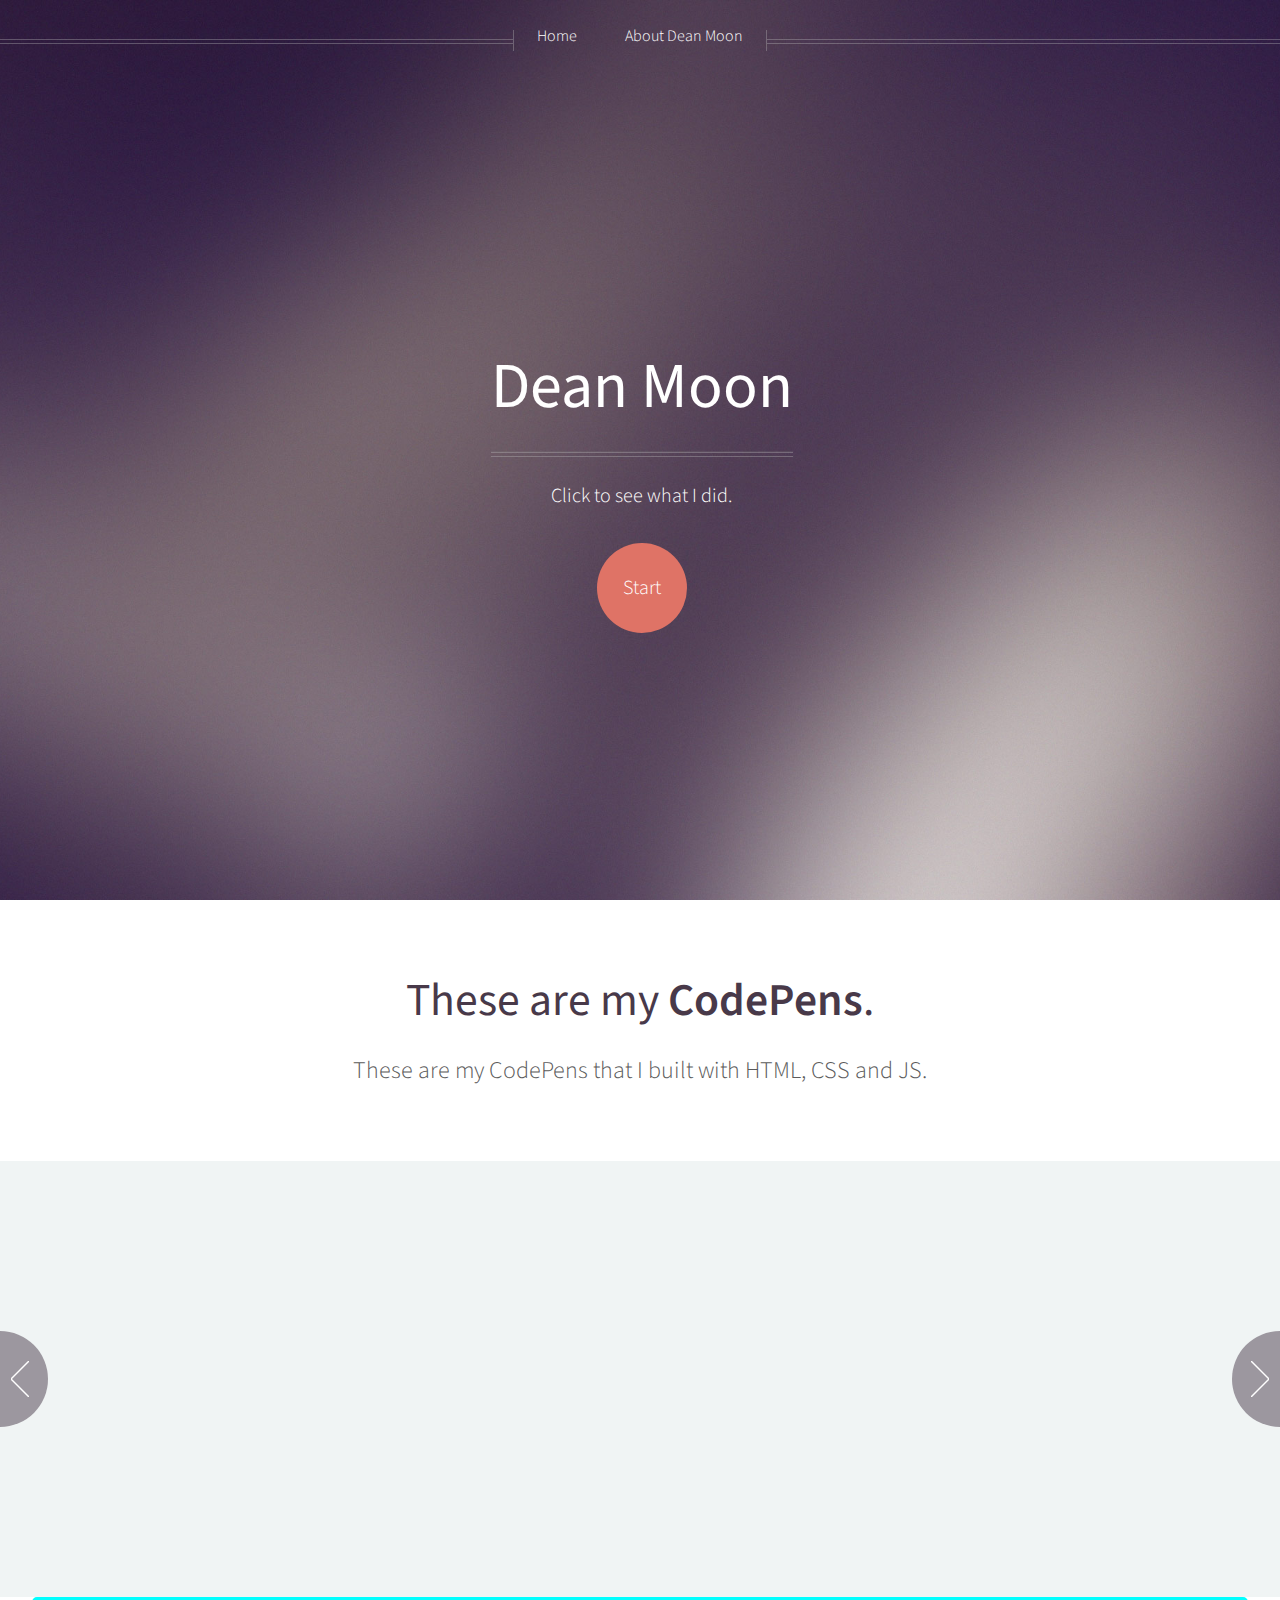
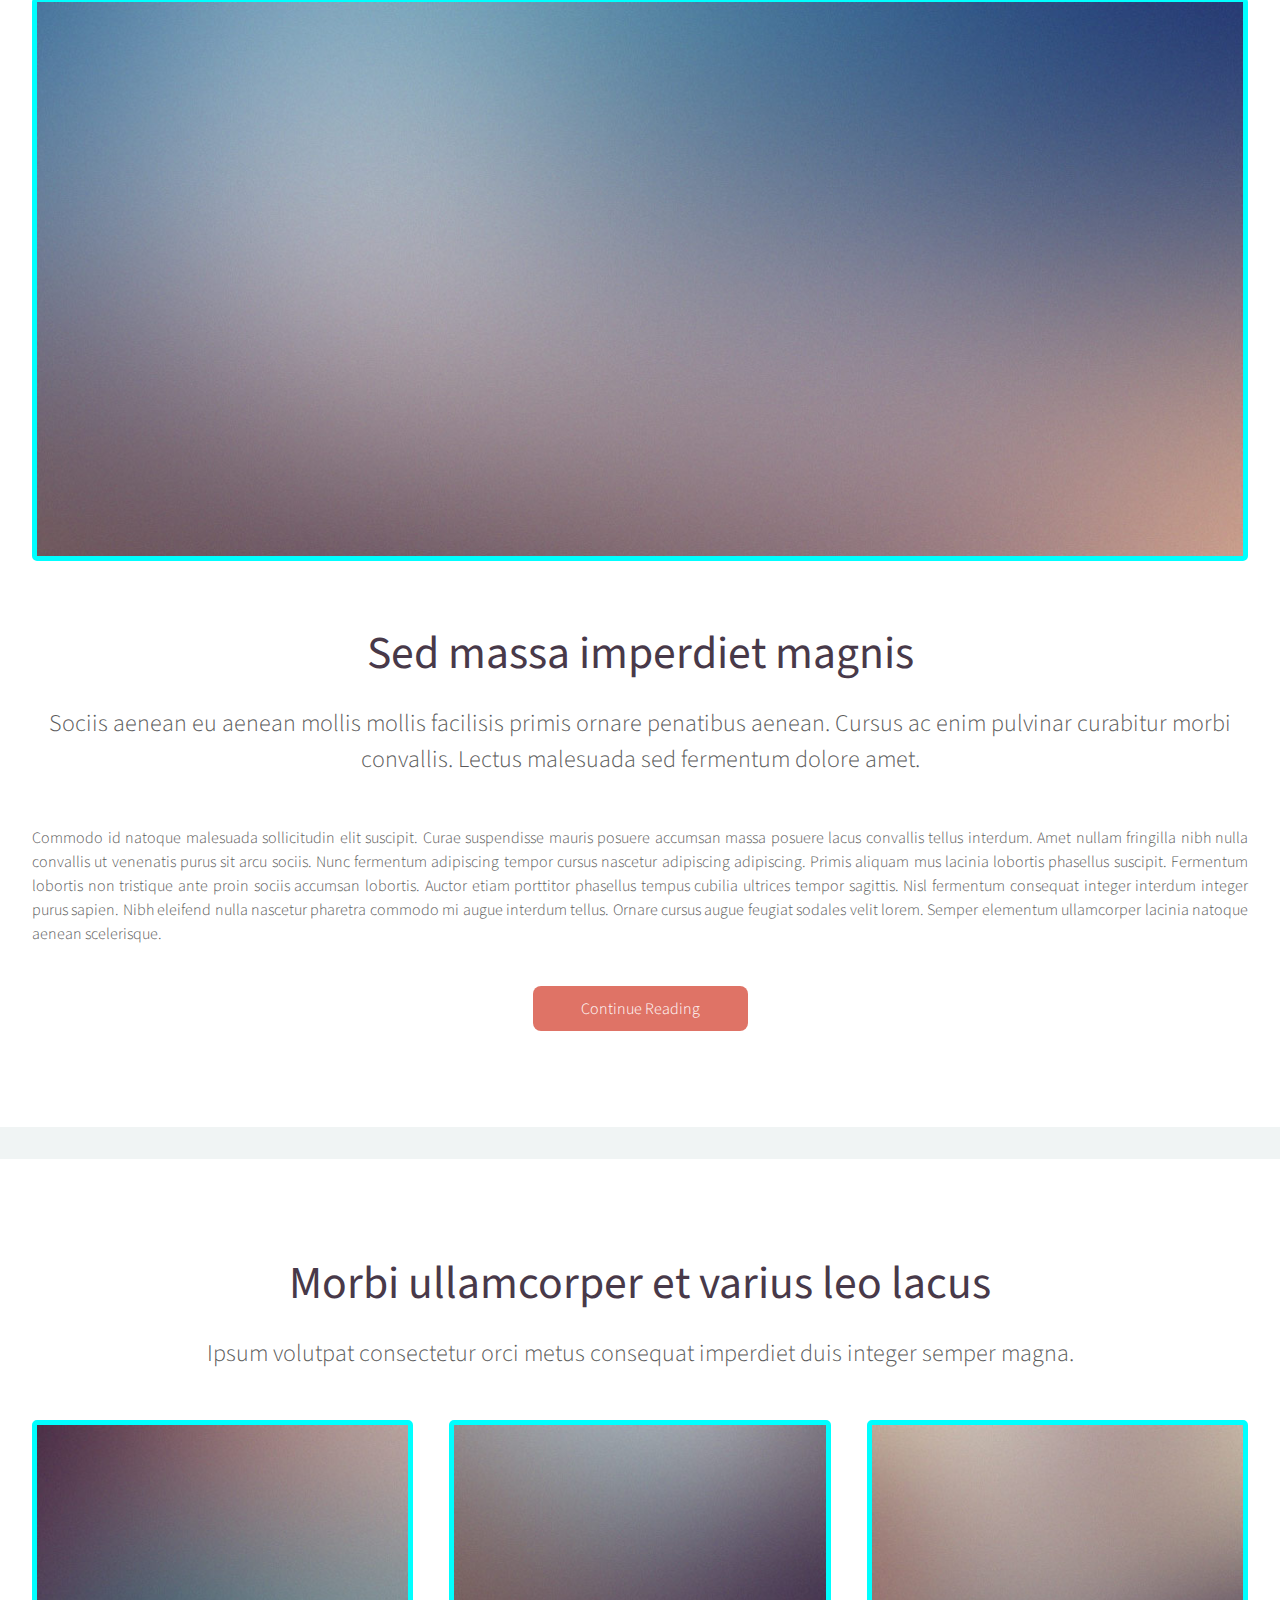
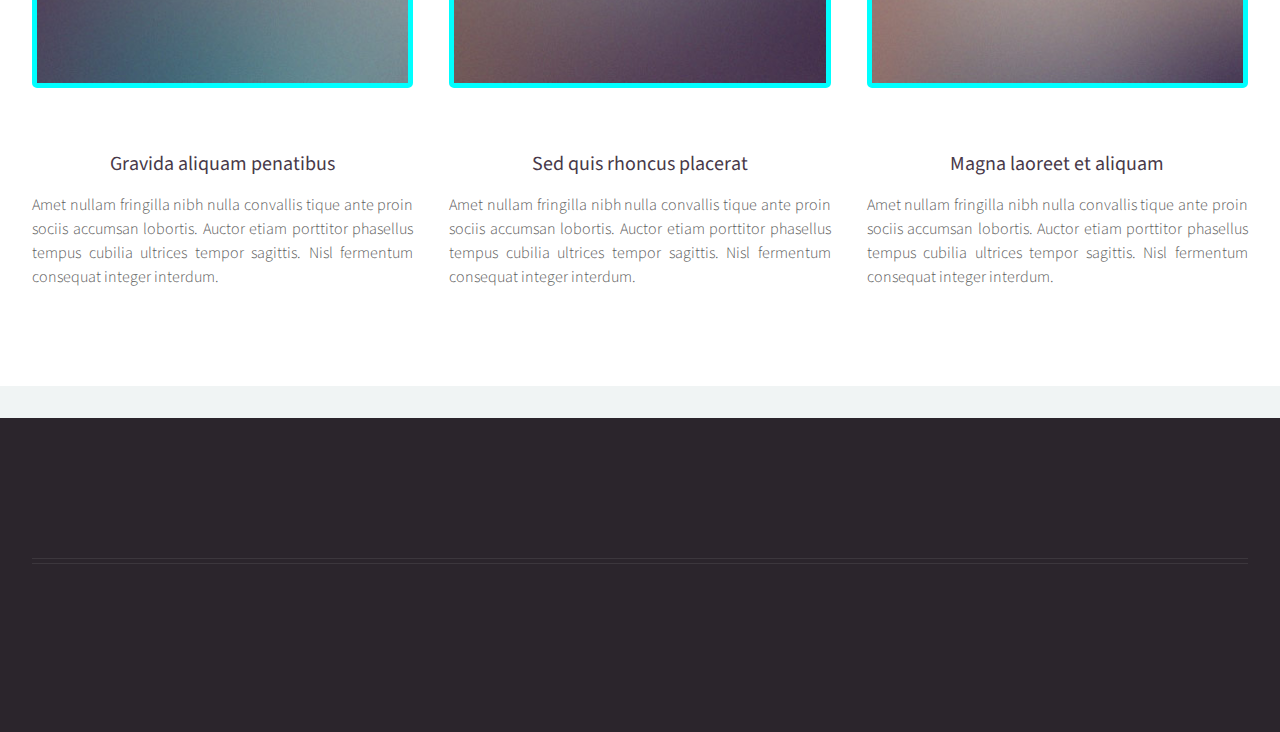
==== commit c1b25e5c: "updated website" ====
--- a/index.html
+++ b/index.html
@@ -11,6 +11,7 @@
 		<meta name="viewport" content="width=device-width, initial-scale=1" />
 		<!--[if lte IE 8]><script src="assets/js/ie/html5shiv.js"></script><![endif]-->
 		<link rel="stylesheet" href="assets/css/main.css" />
+		<link rel="stylesheet" href="assets/css/custom.css" />
 		<!--[if lte IE 8]><link rel="stylesheet" href="assets/css/ie8.css" /><![endif]-->
 	</head>
 	<body class="homepage">
@@ -55,7 +56,7 @@
 								</li>-->
 								<!-- <li><a href="left-sidebar.html">Left Sidebar</a></li>
 								<li><a href="right-sidebar.html">Right Sidebar</a></li> -->
-								<li><a href="no-sidebar.html">No Sidebar</a></li>
+								<li><a href="about-dean-moon.html">About Dean Moon</a></li>
 							</ul>
 						</nav>
 
@@ -237,7 +238,7 @@
 						<div class="row">
 
 							<!-- Tweets -->
-								<section class="4u 12u(mobile)">
+								<!-- <section class="4u 12u(mobile)">
 									<header>
 										<h2 class="icon fa-twitter circled"><span class="label">Tweets</span></h2>
 									</header>
@@ -267,10 +268,10 @@
 											</article>
 										</li>
 									</ul>
-								</section>
+								</section> -->
 
 							<!-- Posts -->
-								<section class="4u 12u(mobile)">
+								<!-- <section class="4u 12u(mobile)">
 									<header>
 										<h2 class="icon fa-file circled"><span class="label">Posts</span></h2>
 									</header>
@@ -309,9 +310,9 @@
 										</li>
 									</ul>
 								</section>
-
+ -->
 							<!-- Photos -->
-								<section class="4u 12u(mobile)">
+								<!-- <section class="4u 12u(mobile)">
 									<header>
 										<h2 class="icon fa-money circled"><span class="label">Photos</span></h2>
 									</header>
@@ -336,7 +337,7 @@
 										</div>
 									</div>
 								</section>
-
+ -->
 						</div>
 						<hr />
 						<div class="row">
--- a/assets/css/custom.css
+++ b/assets/css/custom.css
@@ -0,0 +1,4 @@
+img {
+	border-radius: 5px;
+	border:aqua 5px solid;
+}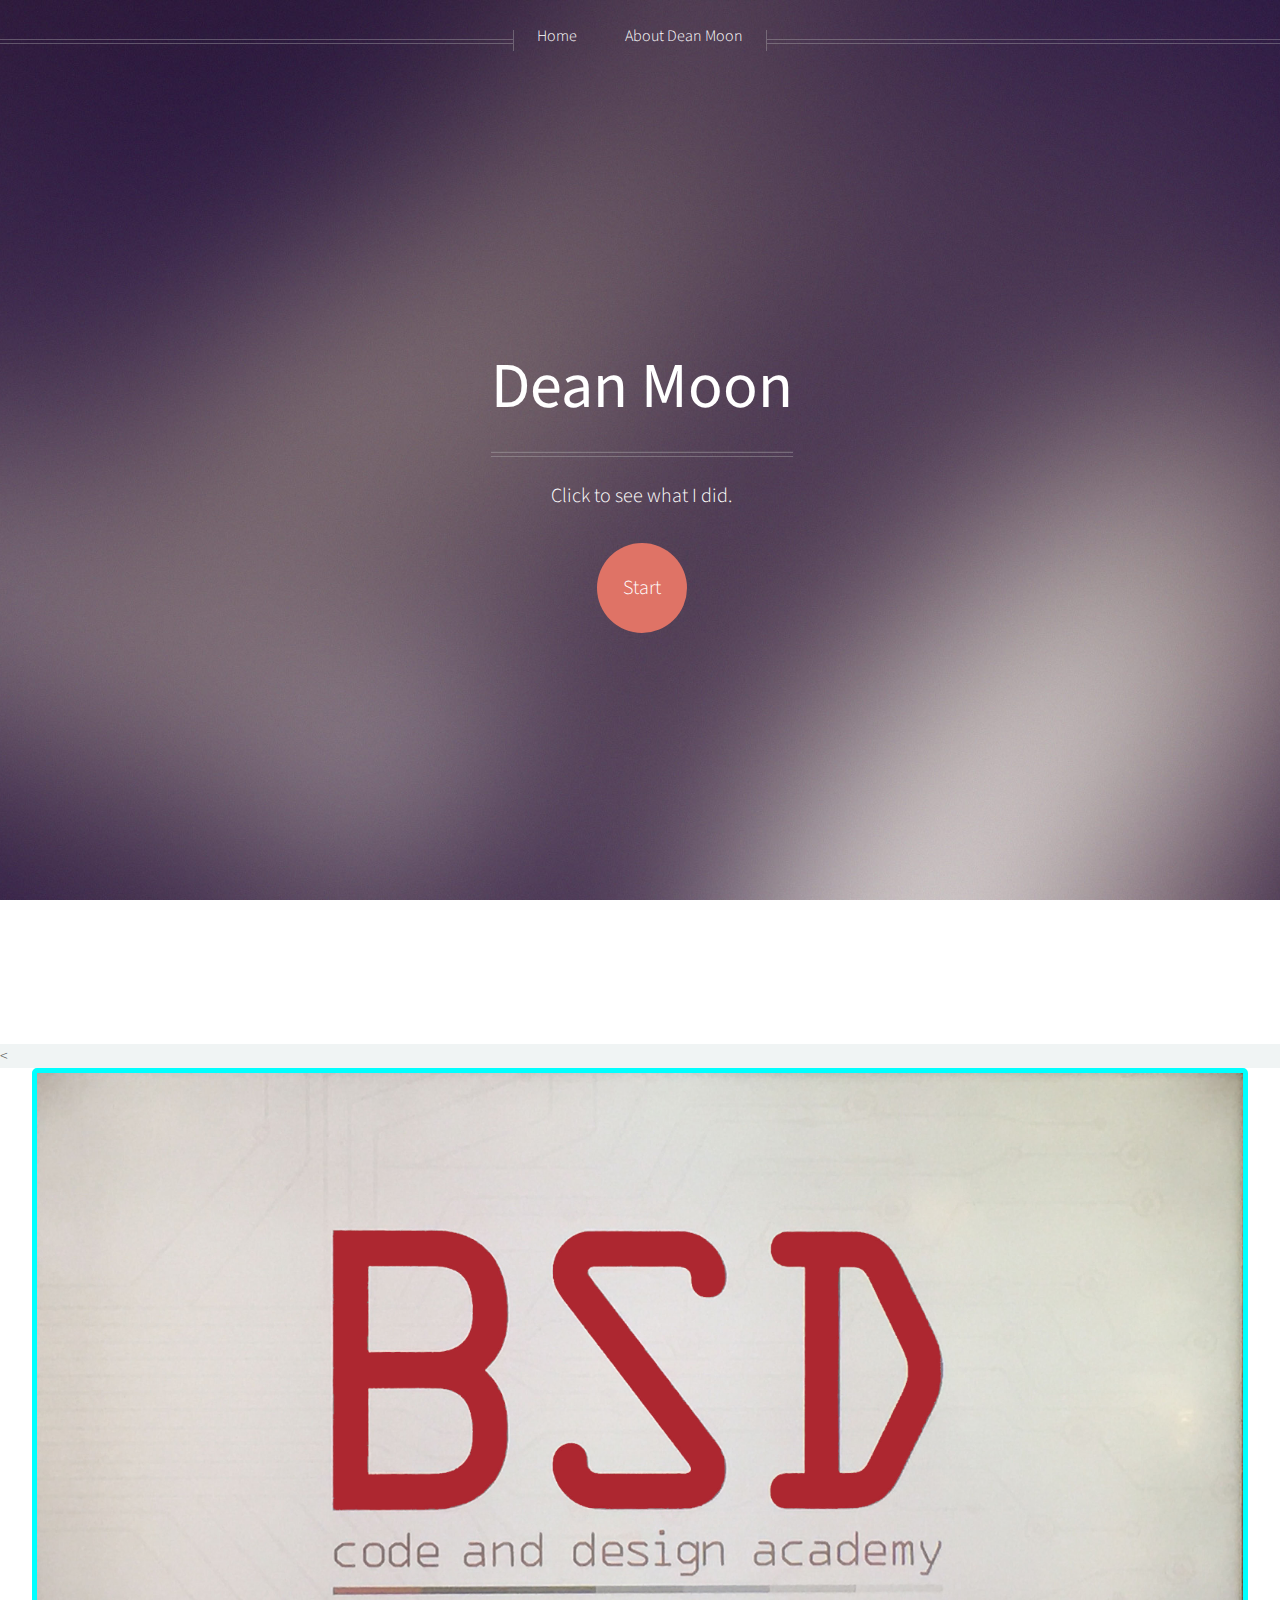
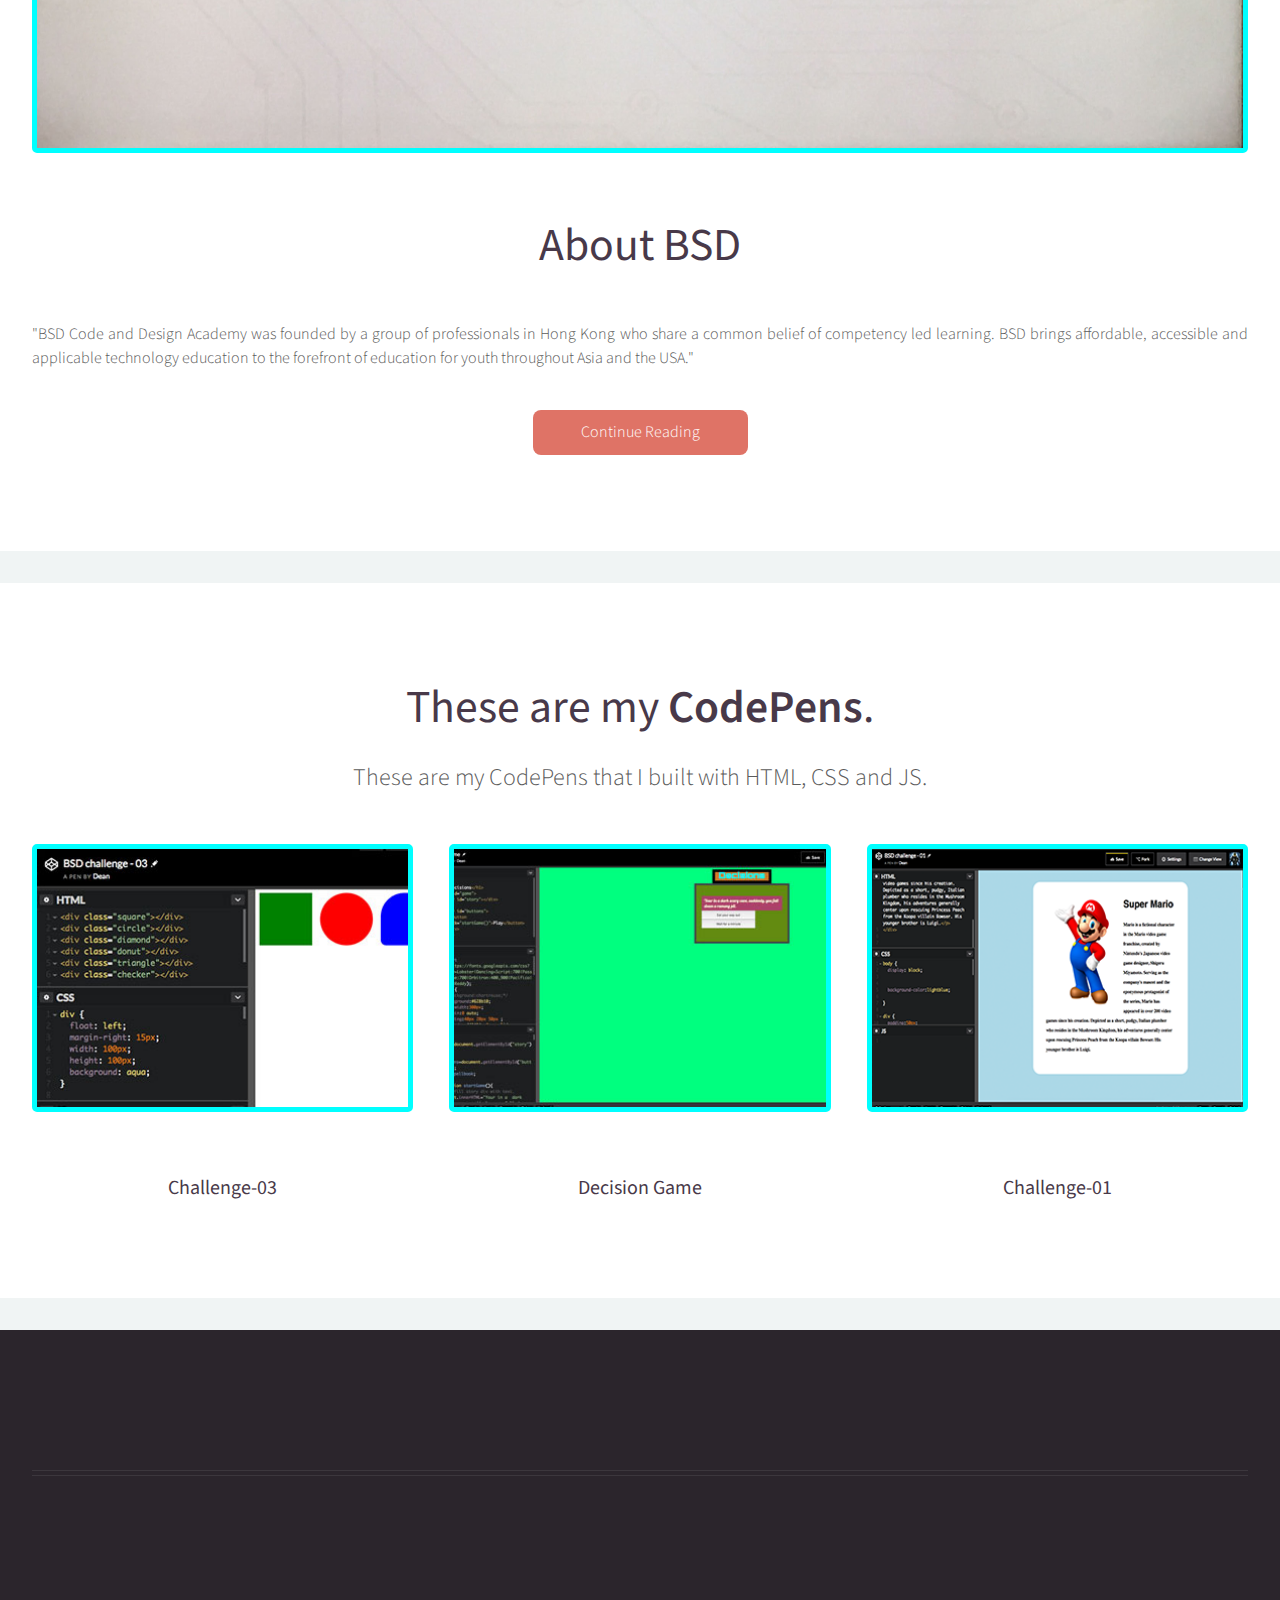
==== commit cef3139b: "finished website" ====
--- a/index.html
+++ b/index.html
@@ -64,168 +64,156 @@
 
 			<!-- Banner -->
 				<section id="banner">
-					<header>
+					
+				</section>
+
+			<!-- Carousel -->
+				<<!-- section class="carousel">
+					<div class="reel">
+
+						<article>
+							<a href="#" class="image featured"><img src="images/pic01.jpg" alt="" /></a>
+							<header>
+								<h3><a href="#">Pulvinar sagittis congue</a></h3>
+							</header>
+							<p>Commodo id natoque malesuada sollicitudin elit suscipit magna.</p>
+						</article>
+
+						<article>
+							<a href="#" class="image featured"><img src="images/pic02.jpg" alt="" /></a>
+							<header>
+								<h3><a href="#">Fermentum sagittis proin</a></h3>
+							</header>
+							<p>Commodo id natoque malesuada sollicitudin elit suscipit magna.</p>
+						</article>
+
+						<article>
+							<a href="#" class="image featured"><img src="images/pic03.jpg" alt="" /></a>
+							<header>
+								<h3><a href="#">Sed quis rhoncus placerat</a></h3>
+							</header>
+							<p>Commodo id natoque malesuada sollicitudin elit suscipit magna.</p>
+						</article>
+
+						<article>
+							<a href="#" class="image featured"><img src="images/pic04.jpg" alt="" /></a>
+							<header>
+								<h3><a href="#">Ultrices urna sit lobortis</a></h3>
+							</header>
+							<p>Commodo id natoque malesuada sollicitudin elit suscipit magna.</p>
+						</article>
+
+						<article>
+							<a href="#" class="image featured"><img src="images/pic05.jpg" alt="" /></a>
+							<header>
+								<h3><a href="#">Varius magnis sollicitudin</a></h3>
+							</header>
+							<p>Commodo id natoque malesuada sollicitudin elit suscipit magna.</p>
+						</article>
+
+						<article>
+							<a href="#" class="image featured"><img src="images/pic01.jpg" alt="" /></a>
+							<header>
+								<h3><a href="#">Pulvinar sagittis congue</a></h3>
+							</header>
+							<p>Commodo id natoque malesuada sollicitudin elit suscipit magna.</p>
+						</article>
+
+						<article>
+							<a href="#" class="image featured"><img src="images/pic02.jpg" alt="" /></a>
+							<header>
+								<h3><a href="#">Fermentum sagittis proin</a></h3>
+							</header>
+							<p>Commodo id natoque malesuada sollicitudin elit suscipit magna.</p>
+						</article>
+
+						<article>
+							<a href="#" class="image featured"><img src="images/pic03.jpg" alt="" /></a>
+							<header>
+								<h3><a href="#">Sed quis rhoncus placerat</a></h3>
+							</header>
+							<p>Commodo id natoque malesuada sollicitudin elit suscipit magna.</p>
+						</article>
+
+						<article>
+							<a href="#" class="image featured"><img src="images/pic04.jpg" alt="" /></a>
+							<header>
+								<h3><a href="#">Ultrices urna sit lobortis</a></h3>
+							</header>
+							<p>Commodo id natoque malesuada sollicitudin elit suscipit magna.</p>
+						</article>
+
+						<article>
+							<a href="#" class="image featured"><img src="images/pic05.jpg" alt="" /></a>
+							<header>
+								<h3><a href="#">Varius magnis sollicitudin</a></h3>
+							</header>
+							<p>Commodo id natoque malesuada sollicitudin elit suscipit magna.</p>
+						</article>
+
+					</div>
+				</section> -->
+
+			<!-- Main -->
+				<div class="wrapper style2">
+
+					<article id="main" class="container special">
+						<a href="#" class="image featured"><img src="images/BSD.jpg" alt="" /></a>
+						<header>
+							<h2><a href="#">About BSD</a></h2>
+							<p>
+								
+							</p>
+						</header>
+						<p>
+							"BSD Code and Design Academy was founded by a group of professionals in Hong Kong who share a common belief of competency led learning. BSD brings affordable, accessible and applicable technology education to the forefront of education for youth throughout Asia and the USA."
+						</p>
+						<footer>
+							<a href="http://us.bsdacademy.com/about/" class="button" target="_blank">Continue Reading</a>
+						</footer>
+					</article>
+
+				</div>
+
+			<!-- Features -->
+				<div class="wrapper style1">
+
+					<section id="features" class="container special">
+						<header>
 						<h2>These are my <strong>CodePens</strong>.</h2>
 						<p>
 							These are my CodePens that I built with HTML, CSS and JS.
 						</p>
 					</header>
-				</section>
-
-			<!-- Carousel -->
-				<section class="carousel">
-					<div class="reel">
-
-						<article>
-							<a href="#" class="image featured"><img src="images/pic01.jpg" alt="" /></a>
-							<header>
-								<h3><a href="#">Pulvinar sagittis congue</a></h3>
-							</header>
-							<p>Commodo id natoque malesuada sollicitudin elit suscipit magna.</p>
-						</article>
-
-						<article>
-							<a href="#" class="image featured"><img src="images/pic02.jpg" alt="" /></a>
-							<header>
-								<h3><a href="#">Fermentum sagittis proin</a></h3>
-							</header>
-							<p>Commodo id natoque malesuada sollicitudin elit suscipit magna.</p>
-						</article>
-
-						<article>
-							<a href="#" class="image featured"><img src="images/pic03.jpg" alt="" /></a>
-							<header>
-								<h3><a href="#">Sed quis rhoncus placerat</a></h3>
-							</header>
-							<p>Commodo id natoque malesuada sollicitudin elit suscipit magna.</p>
-						</article>
-
-						<article>
-							<a href="#" class="image featured"><img src="images/pic04.jpg" alt="" /></a>
-							<header>
-								<h3><a href="#">Ultrices urna sit lobortis</a></h3>
-							</header>
-							<p>Commodo id natoque malesuada sollicitudin elit suscipit magna.</p>
-						</article>
-
-						<article>
-							<a href="#" class="image featured"><img src="images/pic05.jpg" alt="" /></a>
-							<header>
-								<h3><a href="#">Varius magnis sollicitudin</a></h3>
-							</header>
-							<p>Commodo id natoque malesuada sollicitudin elit suscipit magna.</p>
-						</article>
-
-						<article>
-							<a href="#" class="image featured"><img src="images/pic01.jpg" alt="" /></a>
-							<header>
-								<h3><a href="#">Pulvinar sagittis congue</a></h3>
-							</header>
-							<p>Commodo id natoque malesuada sollicitudin elit suscipit magna.</p>
-						</article>
-
-						<article>
-							<a href="#" class="image featured"><img src="images/pic02.jpg" alt="" /></a>
-							<header>
-								<h3><a href="#">Fermentum sagittis proin</a></h3>
-							</header>
-							<p>Commodo id natoque malesuada sollicitudin elit suscipit magna.</p>
-						</article>
-
-						<article>
-							<a href="#" class="image featured"><img src="images/pic03.jpg" alt="" /></a>
-							<header>
-								<h3><a href="#">Sed quis rhoncus placerat</a></h3>
-							</header>
-							<p>Commodo id natoque malesuada sollicitudin elit suscipit magna.</p>
-						</article>
-
-						<article>
-							<a href="#" class="image featured"><img src="images/pic04.jpg" alt="" /></a>
-							<header>
-								<h3><a href="#">Ultrices urna sit lobortis</a></h3>
-							</header>
-							<p>Commodo id natoque malesuada sollicitudin elit suscipit magna.</p>
-						</article>
-
-						<article>
-							<a href="#" class="image featured"><img src="images/pic05.jpg" alt="" /></a>
-							<header>
-								<h3><a href="#">Varius magnis sollicitudin</a></h3>
-							</header>
-							<p>Commodo id natoque malesuada sollicitudin elit suscipit magna.</p>
-						</article>
-
-					</div>
-				</section>
-
-			<!-- Main -->
-				<div class="wrapper style2">
-
-					<article id="main" class="container special">
-						<a href="#" class="image featured"><img src="images/pic06.jpg" alt="" /></a>
-						<header>
-							<h2><a href="#">Sed massa imperdiet magnis</a></h2>
-							<p>
-								Sociis aenean eu aenean mollis mollis facilisis primis ornare penatibus aenean. Cursus ac enim
-								pulvinar curabitur morbi convallis. Lectus malesuada sed fermentum dolore amet.
-							</p>
-						</header>
-						<p>
-							Commodo id natoque malesuada sollicitudin elit suscipit. Curae suspendisse mauris posuere accumsan massa
-							posuere lacus convallis tellus interdum. Amet nullam fringilla nibh nulla convallis ut venenatis purus
-							sit arcu sociis. Nunc fermentum adipiscing tempor cursus nascetur adipiscing adipiscing. Primis aliquam
-							mus lacinia lobortis phasellus suscipit. Fermentum lobortis non tristique ante proin sociis accumsan
-							lobortis. Auctor etiam porttitor phasellus tempus cubilia ultrices tempor sagittis. Nisl fermentum
-							consequat integer interdum integer purus sapien. Nibh eleifend nulla nascetur pharetra commodo mi augue
-							interdum tellus. Ornare cursus augue feugiat sodales velit lorem. Semper elementum ullamcorper lacinia
-							natoque aenean scelerisque.
-						</p>
-						<footer>
-							<a href="#" class="button">Continue Reading</a>
-						</footer>
-					</article>
-
-				</div>
-
-			<!-- Features -->
-				<div class="wrapper style1">
-
-					<section id="features" class="container special">
-						<header>
-							<h2>Morbi ullamcorper et varius leo lacus</h2>
-							<p>Ipsum volutpat consectetur orci metus consequat imperdiet duis integer semper magna.</p>
-						</header>
 						<div class="row">
 							<article class="4u 12u(mobile) special">
-								<a href="#" class="image featured"><img src="images/pic07.jpg" alt="" /></a>
+								<a href="http://codepen.io/Reaper1246/pen/RRQEYz" class="image featured" target="_blank" >
+									<img src="images/challenge.jpg" alt="" />
+								</a>
 								<header>
-									<h3><a href="#">Gravida aliquam penatibus</a></h3>
+									<h3><a href="#">Challenge-03</a></h3>
 								</header>
-								<p>
-									Amet nullam fringilla nibh nulla convallis tique ante proin sociis accumsan lobortis. Auctor etiam
-									porttitor phasellus tempus cubilia ultrices tempor sagittis. Nisl fermentum consequat integer interdum.
-								</p>
+								
+								
+								
 							</article>
 							<article class="4u 12u(mobile) special">
-								<a href="#" class="image featured"><img src="images/pic08.jpg" alt="" /></a>
+								<a href="http://codepen.io/Reaper1246/pen/yJKJbA" class="image featured " target="_blank">
+									<img src="images/game.jpg" alt="" />
+								</a>
 								<header>
-									<h3><a href="#">Sed quis rhoncus placerat</a></h3>
+									<h3><a href="#">Decision Game</a></h3>
 								</header>
-								<p>
-									Amet nullam fringilla nibh nulla convallis tique ante proin sociis accumsan lobortis. Auctor etiam
-									porttitor phasellus tempus cubilia ultrices tempor sagittis. Nisl fermentum consequat integer interdum.
-								</p>
+								
+									
+								
 							</article>
 							<article class="4u 12u(mobile) special">
-								<a href="#" class="image featured"><img src="images/pic09.jpg" alt="" /></a>
+								<a href="http://codepen.io/Reaper1246/pen/PzQyQp" class="image featured" target="_blank"><img src="images/mario.png" alt="" /></a>
 								<header>
-									<h3><a href="#">Magna laoreet et aliquam</a></h3>
+									<h3><a href="#">Challenge-01</a></h3>
 								</header>
-								<p>
-									Amet nullam fringilla nibh nulla convallis tique ante proin sociis accumsan lobortis. Auctor etiam
-									porttitor phasellus tempus cubilia ultrices tempor sagittis. Nisl fermentum consequat integer interdum.
-								</p>
+								
 							</article>
 						</div>
 					</section>
